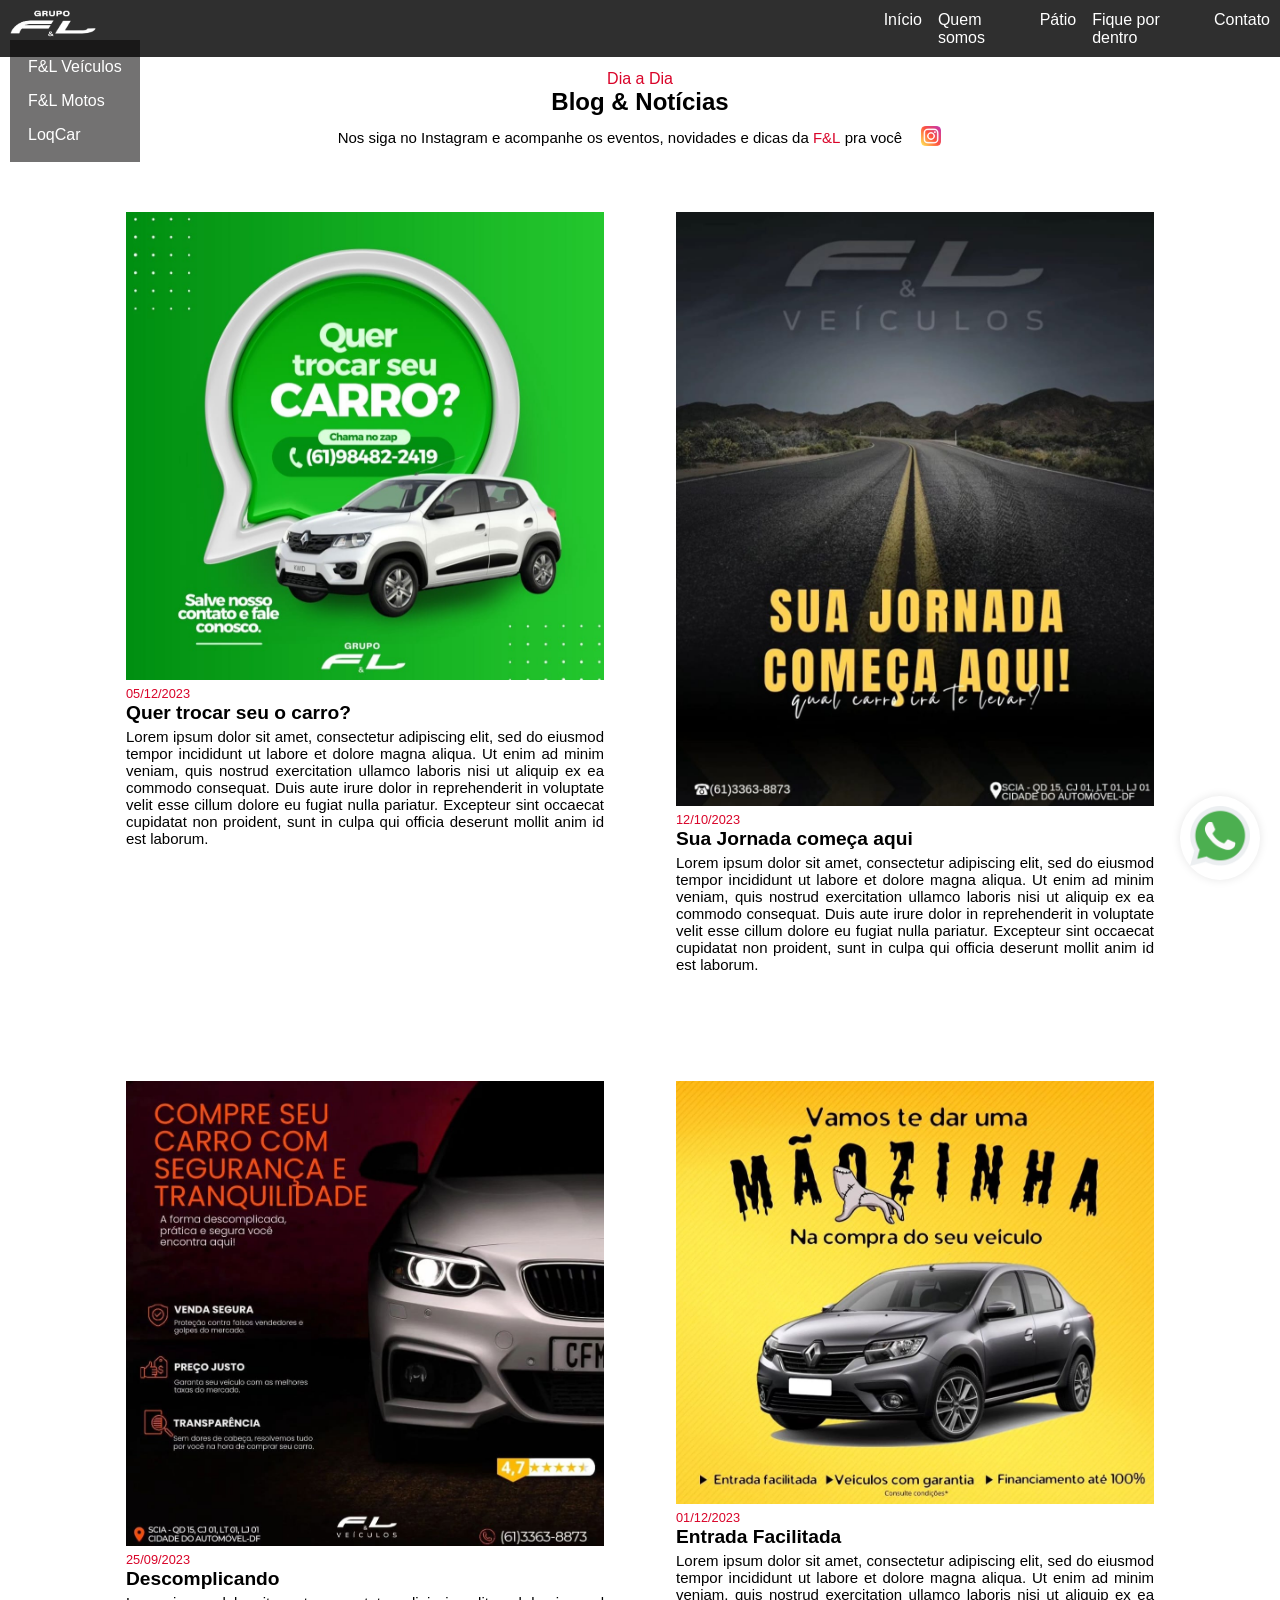
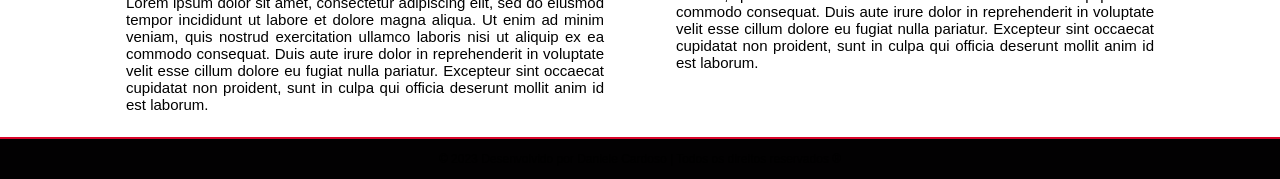
==== blog.html @ e19a3f3f "Envio das imagens e arquivos do site." ====
<!DOCTYPE html>
<html lang="pt-br">
<head>
  <meta charset="UTF-8" />
  <meta http-equiv="X-UA-Compatible" content="IE=edge" />
  <meta name="viewport" content="width=device-width, initial-scale=1.0" />
  <title>Blog</title>
   
  <style>
    * {
      margin: 0;
      padding: 0;
      font-family: sans-serif;
      box-sizing: border-box;
      scroll-padding-top: 1rem;
      scroll-behavior: smooth;
      list-style: none;
      text-decoration: none;
      
    }
    :root {
      --main-color: #d90429;
      --text-color: #020102;
      --bg-color: #fff;
    }
    img {
      width: 100%;
    }
    body {      
      margin: 0;
      font-family: Arial, sans-serif;
    }
    .navbar {
      position: relative;    
      justify-content: space-between;
      align-items: auto;
      width: 100%;
      padding: 10px;
      display: flex;
      background-color: rgba(0, 0, 0, 0.815);
      z-index: 1;            
    }
    #menu {
    position: absolute;
    top: 40px;
    left: 10px;
    background-color: #0a080891;
    padding: 10px;
    border: 0;
    }
    .logomarca{
      width: 10%;
      height: 75%;
    }
    #menu a {
      display: block;
      padding: 8px;
      text-decoration: none;
      font-family: "Poppins", sans-serif;
      color: var(--bg-color);
    }
    #menu a:hover {
      color: rgb(228, 127, 127);
    }
    .navbar ul {
      display: flex;
      justify-content: space-between;
      gap: 1rem;
      margin: auto; 
    }
    .navbar ul a {
      color: white;
      font-size: 16px;
    }
    .navbar ul a:hover{
    color: rgb(228, 127, 127);
    }  
    .container {
      max-width: 1068px;
      margin-left: auto;
      margin-right: auto;
      
    }
    .heading {
        text-align: center;
        }
        .heading span {
        font-weight: 500;
        color: var(--main-color);
        }
        .heading p {
        font-size: 0.938rem;
        font-weight: 300;
        padding: 9px;
        text-align: center;
        
        }

        .blog-container {
        display: flex;
        flex-wrap: wrap;
        gap: 2rem;
        margin-top: 2rem;
        }
        .blog-container .box {
        flex: 1 1 13rem;
        padding: 20px;
        }
        .blog-container .box:hover {
        background: #f6f6f6;
        }
        .blog-container .box span {
        font-size: 0.8rem;
        color: var(--main-color);
        }
        .blog-container h3 {
        font-size: 1.2rem;
        }
        .blog-container .box p {
        font-size: 0.938rem;
        margin: 4px 0;
        text-align: justify;
        }
        .blog-container .box .blog-btn {
        display: flex;
        align-items: center;
        column-gap: 4px;
        color: var(--text-color);
        }
        .blog-container .box .blog-btn .bx {
        font-size: 20px;
        }
        .blog-container .box .blog-btn:hover {
        color: var(--main-color);
        column-gap: 0.7rem;
        transition: 0.4s;
        }

    .whatsapp-icon {
    position: fixed;
    bottom: 20px;
    right: 20px;
    z-index: 500;
  }

  .whatsapp-icon a {
    display: block;
    padding: 10px;
    border-radius: 50%;
    box-shadow: 0px 0px 10px rgba(0, 0, 0, 0.1);
  }

  .whatsapp-icon a:hover {
      transform: scale(1.3);
  }
  .whatsapp-icon img {
    width: 60px; /* Ajuste o tamanho conforme necessário */
  }

  .instagram-icon {
    display: flex;
    justify-content: center;
    gap: 0.01rem;
    margin: auto;
    align-items: center;
  }
    
  .instagram-icon a {
    display: block;
    padding: 10px;
    
  }

  .instagram-icon a:hover {
      transform: scale(1.1);
  }
  .instagram-icon img {
    width: 20px; /* Ajuste o tamanho conforme necessário */
  }
       
   footer {
        
        background: var(--text-color);  
        border-top: 2px solid var(--main-color); 
        padding: 1%;  
        bottom: 0; 
        width: 100%;
        height: 10%;
        margin: auto;
        font-size: 12px;
        display: flex;
        align-items: center;
        justify-content: center;
        }  
        
        
@media only screen and (max-width: 768px) {
  .logomarca {
    width: 20%; /* Ajuste conforme necessário */
    height: auto;
    margin: 0 auto; /* Isso centralizará a logomarca horizontalmente */
    display: block; /* Isso garante que a margem automática funcione corretamente */
  }

  .navbar {
    flex-direction: column;
    background-image: url(img/interior.jpg); /* Certifique-se de fechar a regra do background-image com ponto e vírgula */
  }

  .navbar #menu {
    position: static;
    display: none;
    padding: 1%;
  }

  #menu {
    text-align: center; /* Adicione esta propriedade para centralizar o conteúdo */
  }

  #menu a {
    display: block; /* Garante que o link ocupa toda a largura disponível */
    padding: 8px; /* Adicione algum espaçamento conforme necessário */
    text-decoration: none;
    font-family: "Poppins", sans-serif;
    color: var(--bg-color);
  }

  .navbar ul {
    margin: 10px 0; /* Adicione uma margem para separar a logomarca da lista de navegação */
  }
  
  .navbar ul a {
    font-size: 12px; /* Ajuste conforme necessário */
  }

  .whatsapp-icon img {
    width: 40px; 
  }


}


       

  </style>
</head>
<body>

  <nav class="navbar">
    <div id="logo">
        <img class="logomarca" onmouseover="showMenu()" onmouseout="hideMenu()" src="img/logo1.png">
    </div>
    
    <div id="menu" onmouseover="showMenu()" onmouseout="hideMenu()">
        <a href="patio.html">F&L Veículos</a>
        <a href="motos.html">F&L Motos</a>
        <a href="locar.html">LoqCar</a>
      </div>

    <script>
        function showMenu() {
        var menu = document.getElementById("menu");
        menu.style.display = "block";
        }
    
        function hideMenu() {
        var menu = document.getElementById("menu");
        menu.style.display = "none";
        }

        document.getElementById("logomarca").addEventListener("mouseout", hideMenu);
    </script>

    <ul>
        <li><a href="index.html">Início</a></li>
        <li><a href="quemsomos.html">Quem somos</a></li>
        <li><a href="patio.html">Pátio</a></li>
        <li><a href="blog.html">Fique por dentro</a></li>
        <li><a href="https://www.canva.com/design/DAFqZdL1D34/cRb9zQHZBMVuDu98Yq8n4Q/view?utm_content=
        DAFqZdL1D34&utm_campaign=designshare&utm_medium=link&utm_source=publishsharelink">Contato</a></li>
    </ul>
</nav>

  
  
    <section class="blog" id="blog" style="margin-top: 1%;">    
    
      <div class="heading">
        <span> Dia a Dia</span>
        <h2> Blog & Notícias </h2>
        
        <div class="instagram-icon">
          <p>Nos siga no Instagram e acompanhe os eventos, novidades e dicas da <span> F&L</span> pra você</p>
        <a href="https://www.instagram.com/fl_veiculos/" target="_blank" title="Instagram">
          <img src="img/instagram.png" alt="Instagram">
        </a>
        </div>        
      </div>

      <div class="blog-container container">
        <div class="box">
          <img src="img/b1.jpeg" />
          <span> 05/12/2023</span>
          <h3> Quer trocar seu o carro?</h3>
          <p>
            Lorem ipsum dolor sit amet, consectetur adipiscing elit, sed do eiusmod tempor incididunt ut labore et dolore magna aliqua. Ut enim ad minim veniam, quis nostrud exercitation ullamco laboris nisi ut aliquip ex ea commodo consequat. Duis aute irure dolor in reprehenderit in voluptate velit esse cillum dolore eu fugiat nulla pariatur. Excepteur sint occaecat cupidatat non proident, sunt in culpa qui officia deserunt mollit anim id est laborum.
          </p>
          
      </div>

        <div class="box">
          <img src="img/b2.jpeg" />
          <span> 12/10/2023</span>
          <h3>Sua Jornada começa aqui</h3>
          <p>
            Lorem ipsum dolor sit amet, consectetur adipiscing elit, sed do eiusmod tempor incididunt ut labore et dolore magna aliqua. Ut enim ad minim veniam, quis nostrud exercitation ullamco laboris nisi ut aliquip ex ea commodo consequat. Duis aute irure dolor in reprehenderit in voluptate velit esse cillum dolore eu fugiat nulla pariatur. Excepteur sint occaecat cupidatat non proident, sunt in culpa qui officia deserunt mollit anim id est laborum.
          </p>
          
        </div>

        <div class="blog-container container">
          <div class="box">
            <img src="img/b3.jpeg" />
            <span> 25/09/2023</span>
            <h3> Descomplicando</h3>
            <p>
              Lorem ipsum dolor sit amet, consectetur adipiscing elit, sed do eiusmod tempor incididunt ut labore et dolore magna aliqua. Ut enim ad minim veniam, quis nostrud exercitation ullamco laboris nisi ut aliquip ex ea commodo consequat. Duis aute irure dolor in reprehenderit in voluptate velit esse cillum dolore eu fugiat nulla pariatur. Excepteur sint occaecat cupidatat non proident, sunt in culpa qui officia deserunt mollit anim id est laborum.
            </p>
            
          </div>
  
          <div class="box">
            <img src="img/b4.jpeg" />
            <span> 01/12/2023</span>
            <h3> Entrada Facilitada </h3>
            <p>
              Lorem ipsum dolor sit amet, consectetur adipiscing elit, sed do eiusmod tempor incididunt ut labore et dolore magna aliqua. Ut enim ad minim veniam, quis nostrud exercitation ullamco laboris nisi ut aliquip ex ea commodo consequat. Duis aute irure dolor in reprehenderit in voluptate velit esse cillum dolore eu fugiat nulla pariatur. Excepteur sint occaecat cupidatat non proident, sunt in culpa qui officia deserunt mollit anim id est laborum.
            </p>
            
          </div>
        
      </div>
    </section>




<div class="whatsapp-icon">
  <a href="https://api.whatsapp.com/send?phone=5561995088686" target="_blank" title="Fale conosco pelo WhatsApp">
    <img src="img/w4.png" alt="WhatsApp">
  </a>
</div>


  <footer>

    <p>&copy; 2023 Desenvolvido por Daniele Cardoso | Todos os direitos reservados &#174;</p> 

  </footer>

</body>
</html>
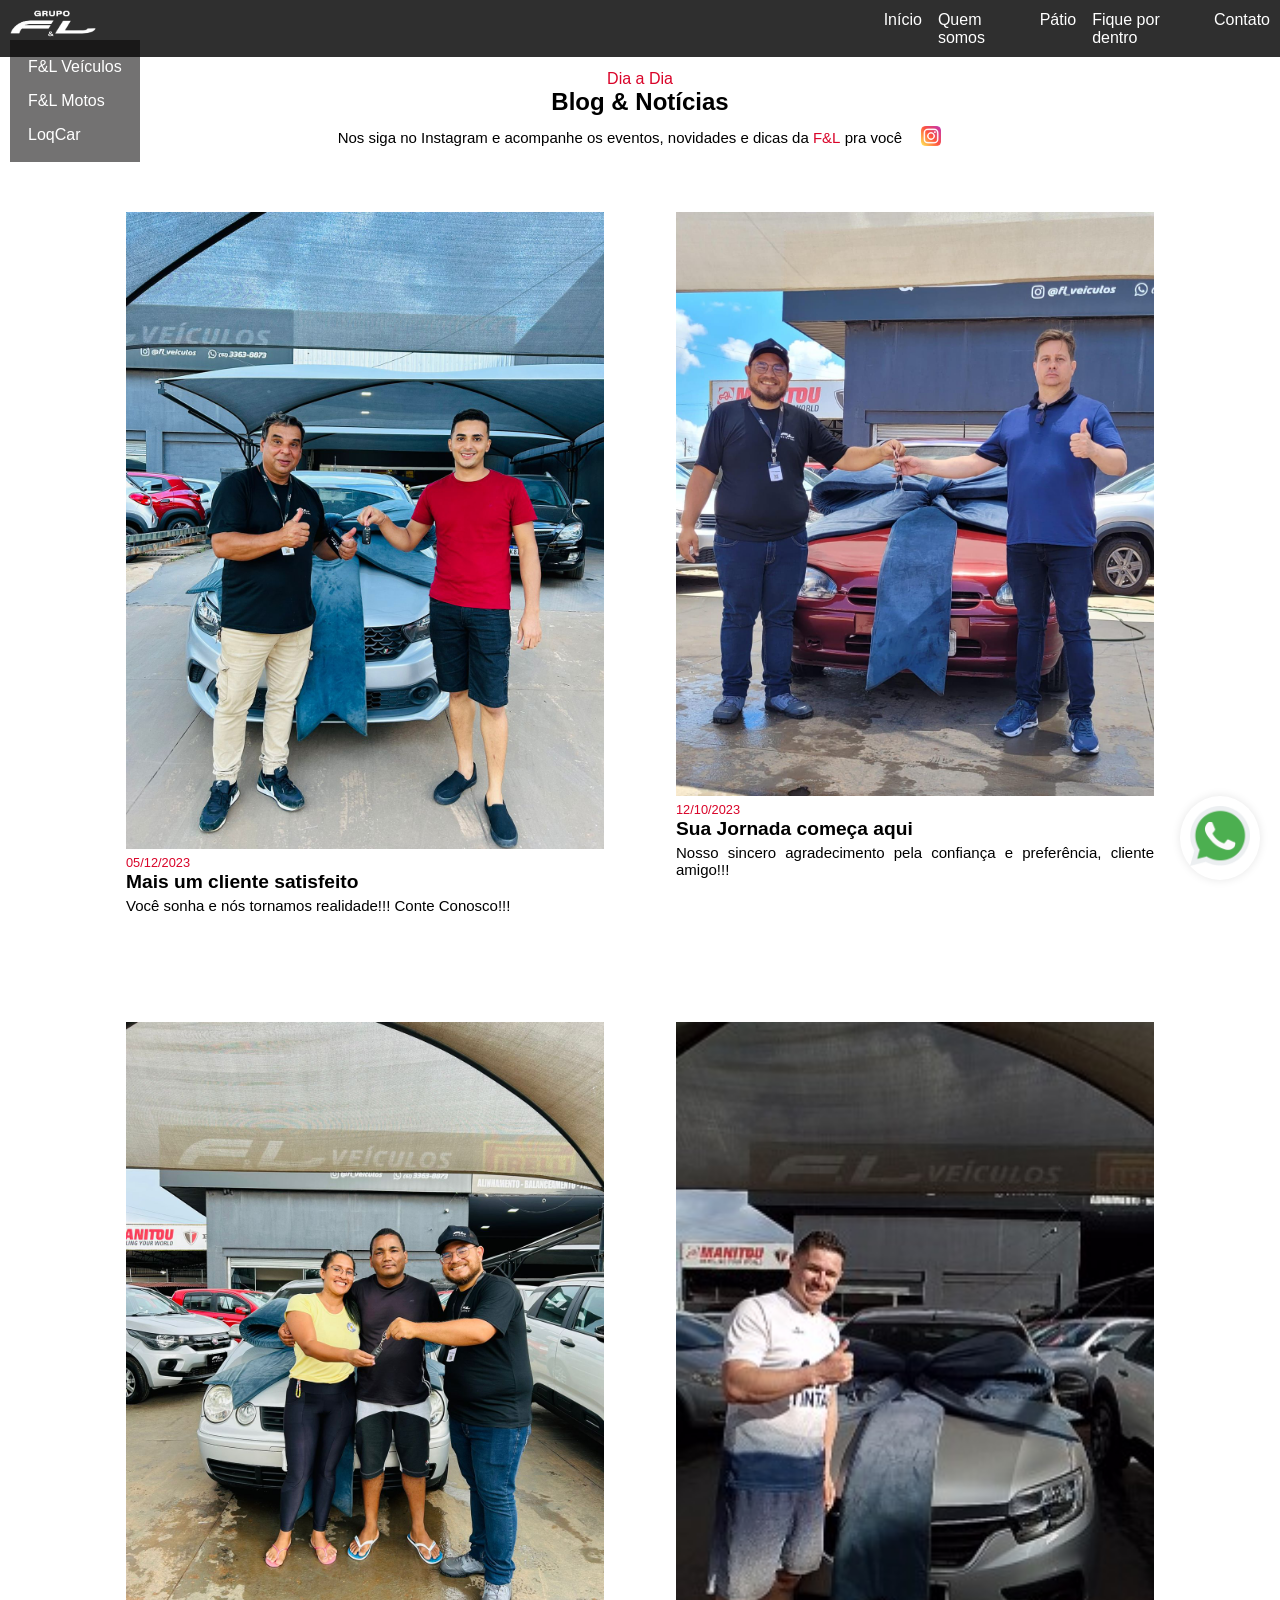
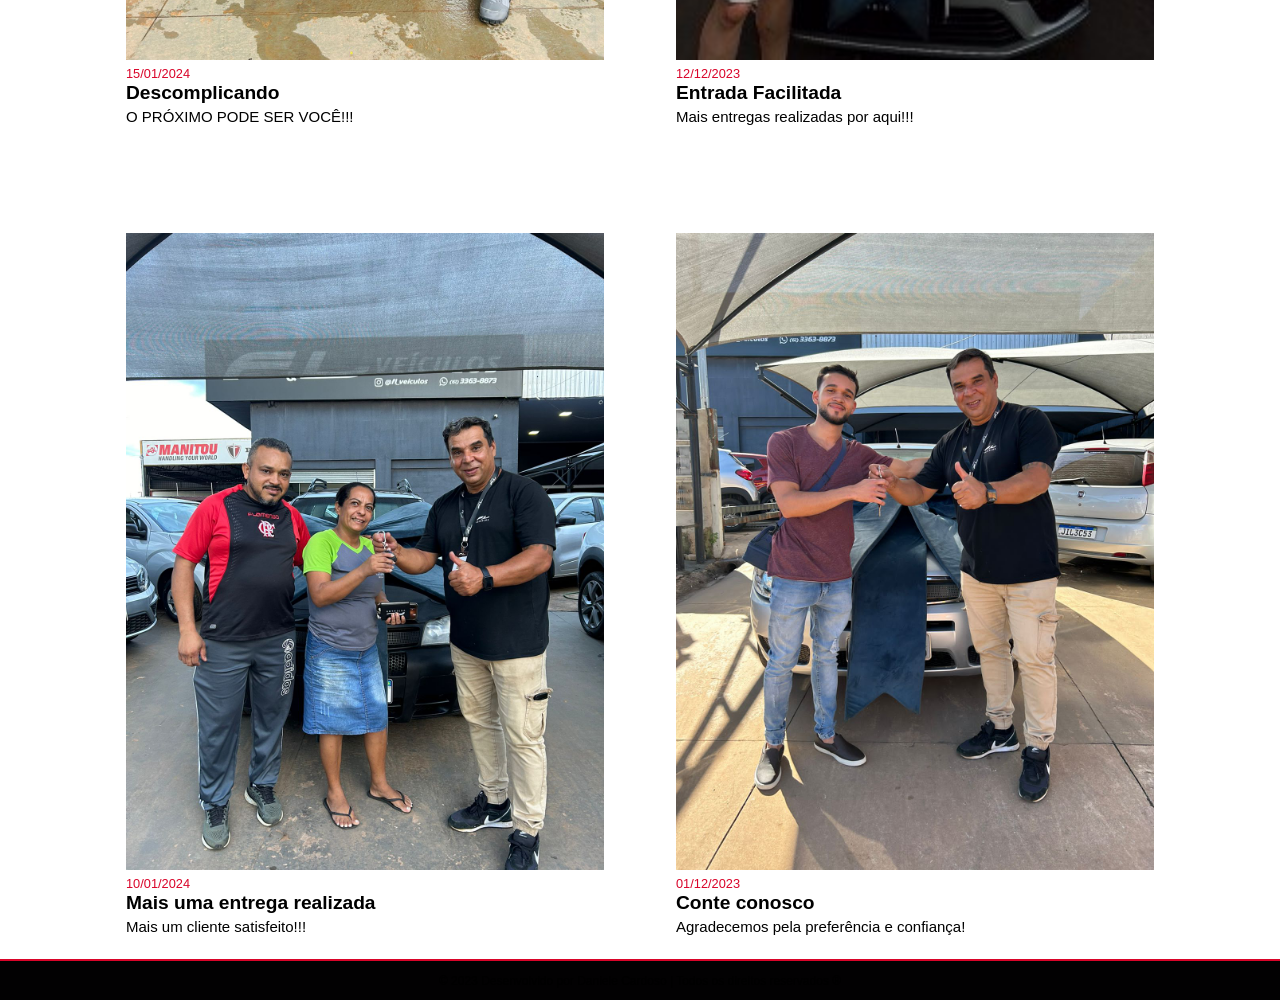
==== commit b20d1290: "Commit refinamentos" ====
--- a/blog.html
+++ b/blog.html
@@ -1,11 +1,13 @@
 <!DOCTYPE html>
 <html lang="pt-br">
+
 <head>
   <meta charset="UTF-8" />
   <meta http-equiv="X-UA-Compatible" content="IE=edge" />
   <meta name="viewport" content="width=device-width, initial-scale=1.0" />
+  <link rel="shortcut icon" href="img/favicon.ico" type="image/x-icon">
   <title>Blog</title>
-   
+
   <style>
     * {
       margin: 0;
@@ -16,42 +18,49 @@
       scroll-behavior: smooth;
       list-style: none;
       text-decoration: none;
-      
-    }
+
+    }
+
     :root {
       --main-color: #d90429;
       --text-color: #020102;
       --bg-color: #fff;
     }
+
     img {
       width: 100%;
     }
-    body {      
+
+    body {
       margin: 0;
       font-family: Arial, sans-serif;
     }
+
     .navbar {
-      position: relative;    
+      position: relative;
       justify-content: space-between;
       align-items: auto;
       width: 100%;
       padding: 10px;
       display: flex;
       background-color: rgba(0, 0, 0, 0.815);
-      z-index: 1;            
-    }
+      z-index: 1;
+    }
+
     #menu {
-    position: absolute;
-    top: 40px;
-    left: 10px;
-    background-color: #0a080891;
-    padding: 10px;
-    border: 0;
-    }
-    .logomarca{
+      position: absolute;
+      top: 40px;
+      left: 10px;
+      background-color: #0a080891;
+      padding: 10px;
+      border: 0;
+    }
+
+    .logomarca {
       width: 10%;
       height: 75%;
     }
+
     #menu a {
       display: block;
       padding: 8px;
@@ -59,306 +68,355 @@
       font-family: "Poppins", sans-serif;
       color: var(--bg-color);
     }
+
     #menu a:hover {
       color: rgb(228, 127, 127);
     }
+
     .navbar ul {
       display: flex;
       justify-content: space-between;
       gap: 1rem;
-      margin: auto; 
-    }
+      margin: auto;
+    }
+
     .navbar ul a {
       color: white;
       font-size: 16px;
     }
-    .navbar ul a:hover{
-    color: rgb(228, 127, 127);
-    }  
+
+    .navbar ul a:hover {
+      color: rgb(228, 127, 127);
+    }
+
     .container {
       max-width: 1068px;
       margin-left: auto;
       margin-right: auto;
-      
-    }
+
+    }
+
     .heading {
+      text-align: center;
+    }
+
+    .heading span {
+      font-weight: 500;
+      color: var(--main-color);
+    }
+
+    .heading p {
+      font-size: 0.938rem;
+      font-weight: 300;
+      padding: 9px;
+      text-align: center;
+
+    }
+
+    .blog-container {
+      display: flex;
+      flex-wrap: wrap;
+      gap: 2rem;
+      margin-top: 2rem;
+    }
+
+    .blog-container .box {
+      flex: 1 1 13rem;
+      padding: 20px;
+    }
+
+    .blog-container .box:hover {
+      background: #f6f6f6;
+    }
+
+    .blog-container .box span {
+      font-size: 0.8rem;
+      color: var(--main-color);
+    }
+
+    .blog-container h3 {
+      font-size: 1.2rem;
+    }
+
+    .blog-container .box p {
+      font-size: 0.938rem;
+      margin: 4px 0;
+      text-align: justify;
+    }
+
+    .blog-container .box .blog-btn {
+      display: flex;
+      align-items: center;
+      column-gap: 4px;
+      color: var(--text-color);
+    }
+
+    .blog-container .box .blog-btn .bx {
+      font-size: 20px;
+    }
+
+    .blog-container .box .blog-btn:hover {
+      color: var(--main-color);
+      column-gap: 0.7rem;
+      transition: 0.4s;
+    }
+
+    .whatsapp-icon {
+      position: fixed;
+      bottom: 20px;
+      right: 20px;
+      z-index: 500;
+    }
+
+    .whatsapp-icon a {
+      display: block;
+      padding: 10px;
+      border-radius: 50%;
+      box-shadow: 0px 0px 10px rgba(0, 0, 0, 0.1);
+    }
+
+    .whatsapp-icon a:hover {
+      transform: scale(1.3);
+    }
+
+    .whatsapp-icon img {
+      width: 60px;
+
+    }
+
+    .instagram-icon {
+      display: flex;
+      justify-content: center;
+      gap: 0.01rem;
+      margin: auto;
+      align-items: center;
+    }
+
+    .instagram-icon a {
+      display: block;
+      padding: 10px;
+
+    }
+
+    .instagram-icon a:hover {
+      transform: scale(1.1);
+    }
+
+    .instagram-icon img {
+      width: 20px;
+
+    }
+
+    footer {
+
+      background: var(--text-color);
+      border-top: 2px solid var(--main-color);
+      padding: 1%;
+      bottom: 0;
+      width: 100%;
+      height: 10%;
+      margin: auto;
+      font-size: 12px;
+      display: flex;
+      align-items: center;
+      justify-content: center;
+    }
+
+
+    @media only screen and (max-width: 768px) {
+      .logomarca {
+        width: 20%;
+        height: auto;
+        margin: 0 auto;
+        display: block;
+
+      }
+
+      .navbar {
+        flex-direction: column;
+        background-image: url(img/interior.jpg);
+      }
+
+      .navbar #menu {
+        position: static;
+        display: none;
+        padding: 1%;
+      }
+
+      #menu {
         text-align: center;
-        }
-        .heading span {
-        font-weight: 500;
-        color: var(--main-color);
-        }
-        .heading p {
-        font-size: 0.938rem;
-        font-weight: 300;
-        padding: 9px;
-        text-align: center;
-        
-        }
-
-        .blog-container {
-        display: flex;
-        flex-wrap: wrap;
-        gap: 2rem;
-        margin-top: 2rem;
-        }
-        .blog-container .box {
-        flex: 1 1 13rem;
-        padding: 20px;
-        }
-        .blog-container .box:hover {
-        background: #f6f6f6;
-        }
-        .blog-container .box span {
-        font-size: 0.8rem;
-        color: var(--main-color);
-        }
-        .blog-container h3 {
-        font-size: 1.2rem;
-        }
-        .blog-container .box p {
-        font-size: 0.938rem;
-        margin: 4px 0;
-        text-align: justify;
-        }
-        .blog-container .box .blog-btn {
-        display: flex;
-        align-items: center;
-        column-gap: 4px;
-        color: var(--text-color);
-        }
-        .blog-container .box .blog-btn .bx {
-        font-size: 20px;
-        }
-        .blog-container .box .blog-btn:hover {
-        color: var(--main-color);
-        column-gap: 0.7rem;
-        transition: 0.4s;
-        }
-
-    .whatsapp-icon {
-    position: fixed;
-    bottom: 20px;
-    right: 20px;
-    z-index: 500;
-  }
-
-  .whatsapp-icon a {
-    display: block;
-    padding: 10px;
-    border-radius: 50%;
-    box-shadow: 0px 0px 10px rgba(0, 0, 0, 0.1);
-  }
-
-  .whatsapp-icon a:hover {
-      transform: scale(1.3);
-  }
-  .whatsapp-icon img {
-    width: 60px; /* Ajuste o tamanho conforme necessário */
-  }
-
-  .instagram-icon {
-    display: flex;
-    justify-content: center;
-    gap: 0.01rem;
-    margin: auto;
-    align-items: center;
-  }
-    
-  .instagram-icon a {
-    display: block;
-    padding: 10px;
-    
-  }
-
-  .instagram-icon a:hover {
-      transform: scale(1.1);
-  }
-  .instagram-icon img {
-    width: 20px; /* Ajuste o tamanho conforme necessário */
-  }
-       
-   footer {
-        
-        background: var(--text-color);  
-        border-top: 2px solid var(--main-color); 
-        padding: 1%;  
-        bottom: 0; 
-        width: 100%;
-        height: 10%;
-        margin: auto;
+      }
+
+      #menu a {
+        display: block;
+        padding: 8px;
+        text-decoration: none;
+        font-family: "Poppins", sans-serif;
+        color: var(--bg-color);
+      }
+
+      .navbar ul {
+        margin: 10px 0;
+      }
+
+      .navbar ul a {
         font-size: 12px;
-        display: flex;
-        align-items: center;
-        justify-content: center;
-        }  
-        
-        
-@media only screen and (max-width: 768px) {
-  .logomarca {
-    width: 20%; /* Ajuste conforme necessário */
-    height: auto;
-    margin: 0 auto; /* Isso centralizará a logomarca horizontalmente */
-    display: block; /* Isso garante que a margem automática funcione corretamente */
-  }
-
-  .navbar {
-    flex-direction: column;
-    background-image: url(img/interior.jpg); /* Certifique-se de fechar a regra do background-image com ponto e vírgula */
-  }
-
-  .navbar #menu {
-    position: static;
-    display: none;
-    padding: 1%;
-  }
-
-  #menu {
-    text-align: center; /* Adicione esta propriedade para centralizar o conteúdo */
-  }
-
-  #menu a {
-    display: block; /* Garante que o link ocupa toda a largura disponível */
-    padding: 8px; /* Adicione algum espaçamento conforme necessário */
-    text-decoration: none;
-    font-family: "Poppins", sans-serif;
-    color: var(--bg-color);
-  }
-
-  .navbar ul {
-    margin: 10px 0; /* Adicione uma margem para separar a logomarca da lista de navegação */
-  }
-  
-  .navbar ul a {
-    font-size: 12px; /* Ajuste conforme necessário */
-  }
-
-  .whatsapp-icon img {
-    width: 40px; 
-  }
-
-
-}
-
-
-       
-
+      }
+
+      .whatsapp-icon img {
+        width: 40px;
+      }
+
+
+    }
   </style>
 </head>
+
 <body>
 
   <nav class="navbar">
     <div id="logo">
-        <img class="logomarca" onmouseover="showMenu()" onmouseout="hideMenu()" src="img/logo1.png">
+      <img class="logomarca" onmouseover="showMenu()" onmouseout="hideMenu()" src="img/logo1.png">
     </div>
-    
+
     <div id="menu" onmouseover="showMenu()" onmouseout="hideMenu()">
-        <a href="patio.html">F&L Veículos</a>
-        <a href="motos.html">F&L Motos</a>
-        <a href="locar.html">LoqCar</a>
-      </div>
+      <a href="patio.html">F&L Veículos</a>
+      <a href="motos.html">F&L Motos</a>
+      <a href="locar.html">LoqCar</a>
+    </div>
 
     <script>
-        function showMenu() {
+      function showMenu() {
         var menu = document.getElementById("menu");
         menu.style.display = "block";
-        }
-    
-        function hideMenu() {
+      }
+
+      function hideMenu() {
         var menu = document.getElementById("menu");
         menu.style.display = "none";
-        }
-
-        document.getElementById("logomarca").addEventListener("mouseout", hideMenu);
+      }
+
+      document.getElementById("logomarca").addEventListener("mouseout", hideMenu);
     </script>
 
     <ul>
-        <li><a href="index.html">Início</a></li>
-        <li><a href="quemsomos.html">Quem somos</a></li>
-        <li><a href="patio.html">Pátio</a></li>
-        <li><a href="blog.html">Fique por dentro</a></li>
-        <li><a href="https://www.canva.com/design/DAFqZdL1D34/cRb9zQHZBMVuDu98Yq8n4Q/view?utm_content=
+      <li><a href="index.html">Início</a></li>
+      <li><a href="quemsomos.html">Quem somos</a></li>
+      <li><a href="patio.html">Pátio</a></li>
+      <li><a href="blog.html">Fique por dentro</a></li>
+      <li><a href="https://www.canva.com/design/DAFqZdL1D34/cRb9zQHZBMVuDu98Yq8n4Q/view?utm_content=
         DAFqZdL1D34&utm_campaign=designshare&utm_medium=link&utm_source=publishsharelink">Contato</a></li>
     </ul>
-</nav>
-
-  
-  
-    <section class="blog" id="blog" style="margin-top: 1%;">    
-    
-      <div class="heading">
-        <span> Dia a Dia</span>
-        <h2> Blog & Notícias </h2>
-        
-        <div class="instagram-icon">
-          <p>Nos siga no Instagram e acompanhe os eventos, novidades e dicas da <span> F&L</span> pra você</p>
+  </nav>
+
+
+
+  <section class="blog" id="blog" style="margin-top: 1%;">
+
+    <div class="heading">
+      <span> Dia a Dia</span>
+      <h2> Blog & Notícias </h2>
+
+      <div class="instagram-icon">
+        <p>Nos siga no Instagram e acompanhe os eventos, novidades e dicas da <span> F&L</span> pra você</p>
         <a href="https://www.instagram.com/fl_veiculos/" target="_blank" title="Instagram">
           <img src="img/instagram.png" alt="Instagram">
         </a>
-        </div>        
+      </div>
+    </div>
+
+    <div class="blog-container container">
+      <div class="box">
+        <img src="img/cliente1.jpeg" />
+        <span> 05/12/2023</span>
+        <h3> Mais um cliente satisfeito</h3>
+        <p>
+          Você sonha e nós tornamos realidade!!!
+          Conte Conosco!!!
+        </p>
+
+      </div>
+
+      <div class="box">
+        <img src="img/cliente2.jpeg" />
+        <span> 12/10/2023</span>
+        <h3>Sua Jornada começa aqui</h3>
+        <p>
+          Nosso sincero agradecimento pela confiança e preferência, cliente amigo!!!
+        </p>
+
       </div>
 
       <div class="blog-container container">
         <div class="box">
-          <img src="img/b1.jpeg" />
-          <span> 05/12/2023</span>
-          <h3> Quer trocar seu o carro?</h3>
+          <img src="img/cliente5.jpeg" />
+          <span> 15/01/2024</span>
+          <h3> Descomplicando </h3>
           <p>
-            Lorem ipsum dolor sit amet, consectetur adipiscing elit, sed do eiusmod tempor incididunt ut labore et dolore magna aliqua. Ut enim ad minim veniam, quis nostrud exercitation ullamco laboris nisi ut aliquip ex ea commodo consequat. Duis aute irure dolor in reprehenderit in voluptate velit esse cillum dolore eu fugiat nulla pariatur. Excepteur sint occaecat cupidatat non proident, sunt in culpa qui officia deserunt mollit anim id est laborum.
+
+            O PRÓXIMO PODE SER VOCÊ!!!
           </p>
-          
+
+        </div>
+
+        <div class="box">
+          <img src="img/cliente6.jpeg" />
+          <span> 12/12/2023</span>
+          <h3> Entrada Facilitada </h3>
+          <p>
+            Mais entregas realizadas por aqui!!!
+
+          </p>
+
+        </div>
+
+
       </div>
 
+      <div class="blog-container container">
         <div class="box">
-          <img src="img/b2.jpeg" />
-          <span> 12/10/2023</span>
-          <h3>Sua Jornada começa aqui</h3>
+          <img src="img/cliente3.jpeg" />
+          <span> 10/01/2024</span>
+          <h3> Mais uma entrega realizada </h3>
           <p>
-            Lorem ipsum dolor sit amet, consectetur adipiscing elit, sed do eiusmod tempor incididunt ut labore et dolore magna aliqua. Ut enim ad minim veniam, quis nostrud exercitation ullamco laboris nisi ut aliquip ex ea commodo consequat. Duis aute irure dolor in reprehenderit in voluptate velit esse cillum dolore eu fugiat nulla pariatur. Excepteur sint occaecat cupidatat non proident, sunt in culpa qui officia deserunt mollit anim id est laborum.
+            Mais um cliente satisfeito!!!
+
+
           </p>
-          
+
         </div>
 
-        <div class="blog-container container">
-          <div class="box">
-            <img src="img/b3.jpeg" />
-            <span> 25/09/2023</span>
-            <h3> Descomplicando</h3>
-            <p>
-              Lorem ipsum dolor sit amet, consectetur adipiscing elit, sed do eiusmod tempor incididunt ut labore et dolore magna aliqua. Ut enim ad minim veniam, quis nostrud exercitation ullamco laboris nisi ut aliquip ex ea commodo consequat. Duis aute irure dolor in reprehenderit in voluptate velit esse cillum dolore eu fugiat nulla pariatur. Excepteur sint occaecat cupidatat non proident, sunt in culpa qui officia deserunt mollit anim id est laborum.
-            </p>
-            
-          </div>
-  
-          <div class="box">
-            <img src="img/b4.jpeg" />
-            <span> 01/12/2023</span>
-            <h3> Entrada Facilitada </h3>
-            <p>
-              Lorem ipsum dolor sit amet, consectetur adipiscing elit, sed do eiusmod tempor incididunt ut labore et dolore magna aliqua. Ut enim ad minim veniam, quis nostrud exercitation ullamco laboris nisi ut aliquip ex ea commodo consequat. Duis aute irure dolor in reprehenderit in voluptate velit esse cillum dolore eu fugiat nulla pariatur. Excepteur sint occaecat cupidatat non proident, sunt in culpa qui officia deserunt mollit anim id est laborum.
-            </p>
-            
-          </div>
-        
+        <div class="box">
+          <img src="img/cliente4.jpeg" />
+          <span> 01/12/2023</span>
+          <h3> Conte conosco </h3>
+          <p>
+
+            Agradecemos pela preferência e confiança!
+          </p>
+
+        </div>
+
+
       </div>
-    </section>
-
-
-
-
-<div class="whatsapp-icon">
-  <a href="https://api.whatsapp.com/send?phone=5561995088686" target="_blank" title="Fale conosco pelo WhatsApp">
-    <img src="img/w4.png" alt="WhatsApp">
-  </a>
-</div>
+  </section>
+
+
+
+
+  <div class="whatsapp-icon">
+    <a href="https://api.whatsapp.com/send?phone=5561995088686" target="_blank" title="Fale conosco pelo WhatsApp">
+      <img src="img/w4.png" alt="WhatsApp">
+    </a>
+  </div>
 
 
   <footer>
 
-    <p>&copy; 2023 Desenvolvido por Daniele Cardoso | Todos os direitos reservados &#174;</p> 
+    <p>&copy; 2023 Desenvolvido por Daniele Cardoso | Todos os direitos reservados &#174;</p>
 
   </footer>
 
 </body>
-</html>
-
+
+</html>
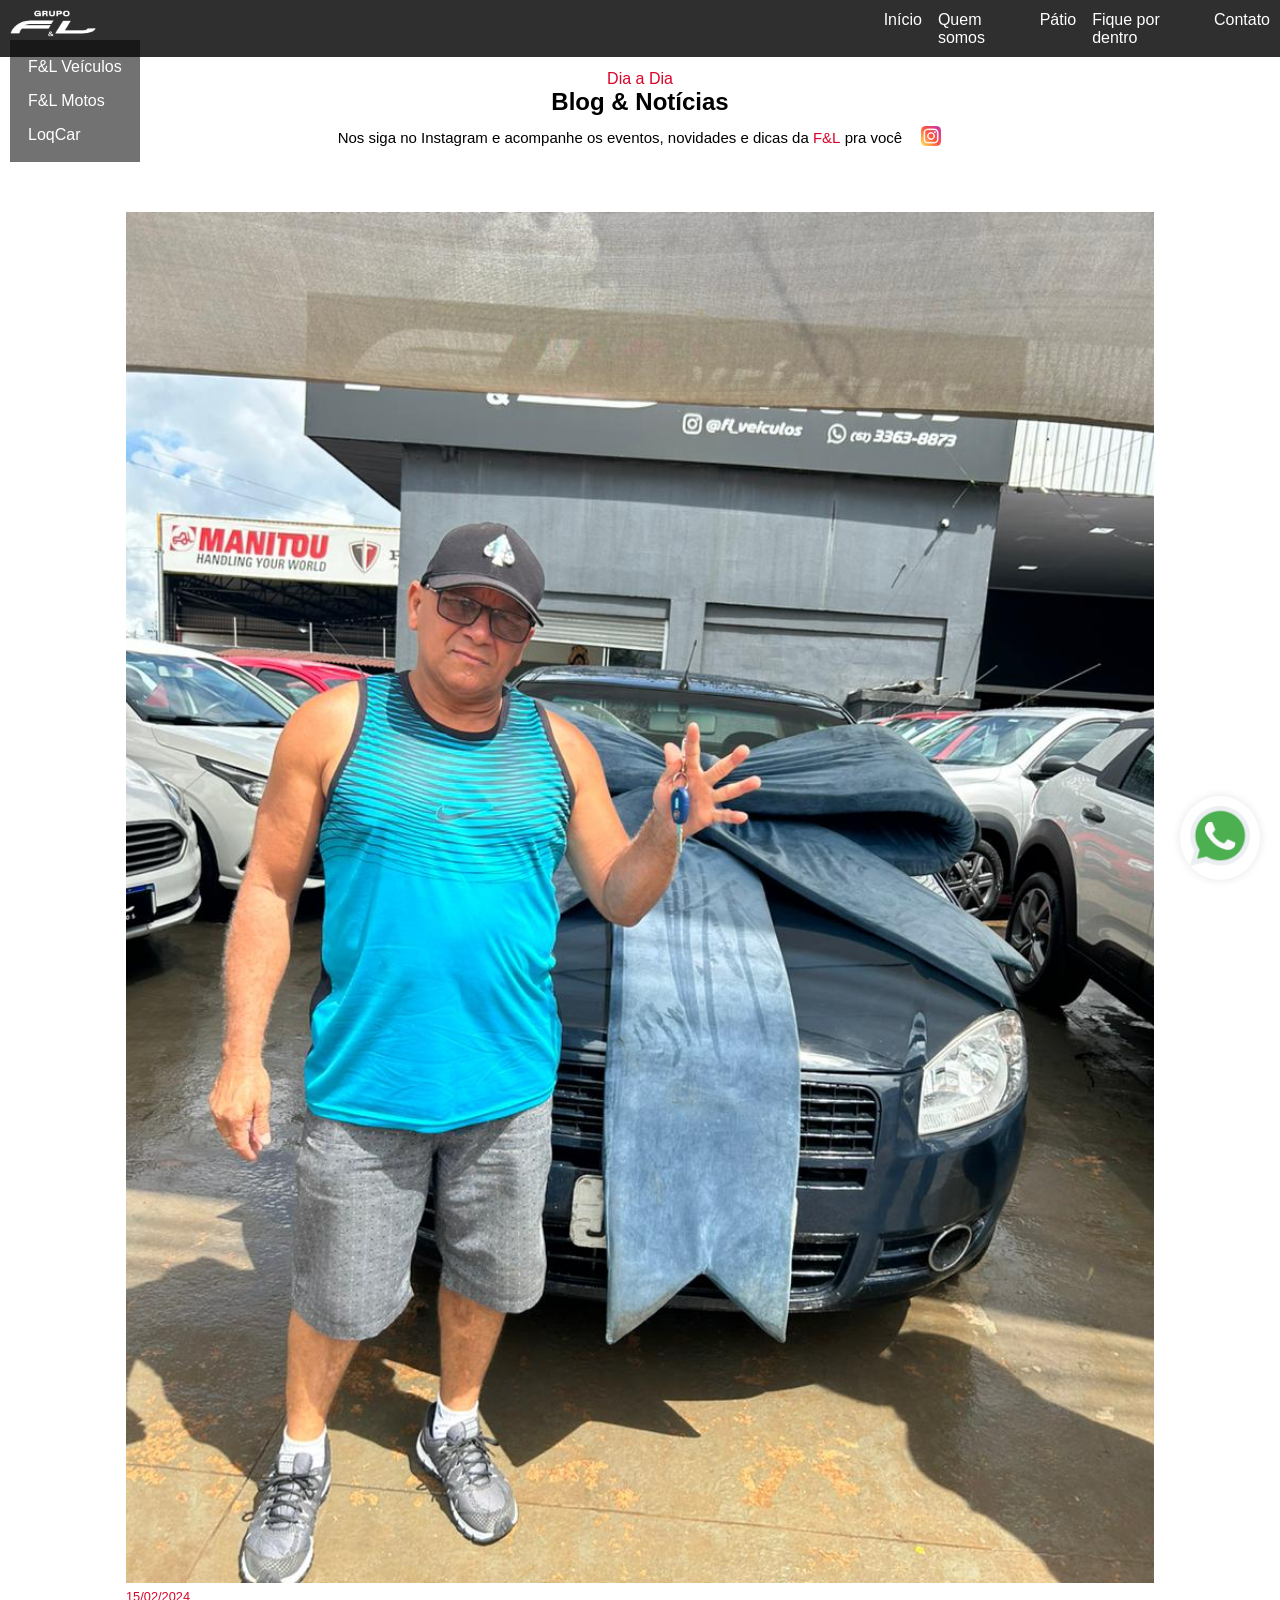
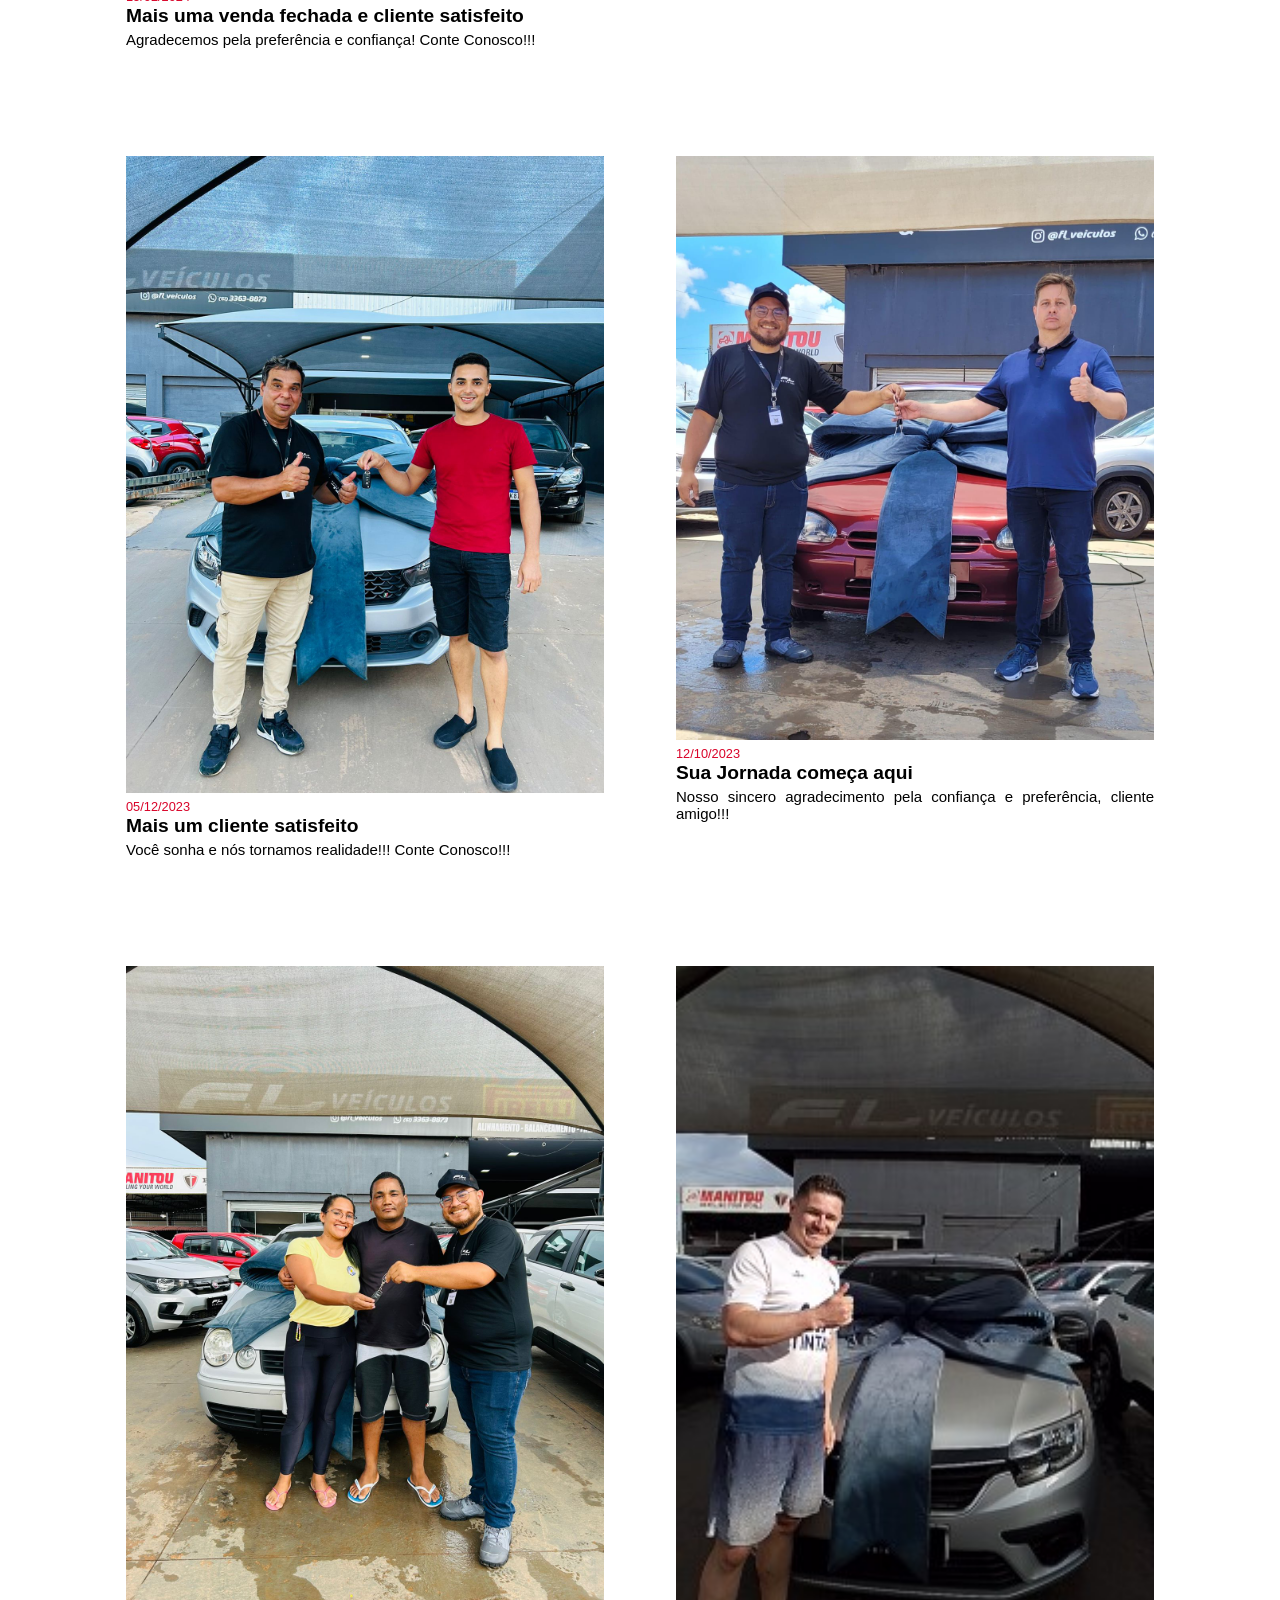
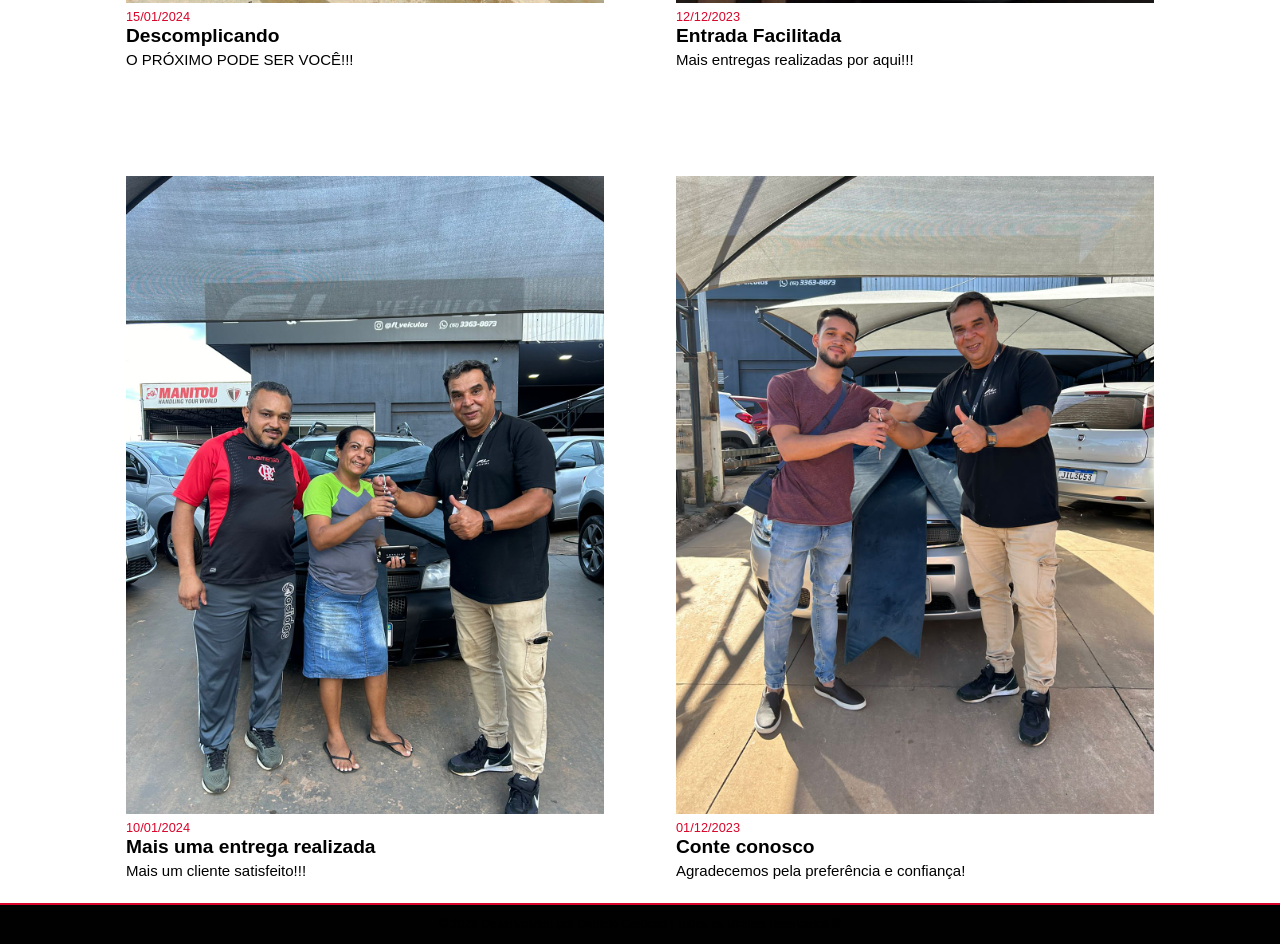
==== commit fd8bf967: "Novas inserções" ====
--- a/blog.html
+++ b/blog.html
@@ -327,78 +327,90 @@
 
     <div class="blog-container container">
       <div class="box">
-        <img src="img/cliente1.jpeg" />
-        <span> 05/12/2023</span>
-        <h3> Mais um cliente satisfeito</h3>
+        <img src="img/cliente7.jpeg" />
+        <span> 15/02/2024 </span>
+        <h3> Mais uma venda fechada e cliente satisfeito</h3>
         <p>
-          Você sonha e nós tornamos realidade!!!
+          Agradecemos pela preferência e confiança!
           Conte Conosco!!!
         </p>
 
       </div>
 
-      <div class="box">
-        <img src="img/cliente2.jpeg" />
-        <span> 12/10/2023</span>
-        <h3>Sua Jornada começa aqui</h3>
-        <p>
-          Nosso sincero agradecimento pela confiança e preferência, cliente amigo!!!
-        </p>
-
-      </div>
-
       <div class="blog-container container">
         <div class="box">
-          <img src="img/cliente5.jpeg" />
-          <span> 15/01/2024</span>
-          <h3> Descomplicando </h3>
+          <img src="img/cliente1.jpeg" />
+          <span> 05/12/2023</span>
+          <h3> Mais um cliente satisfeito</h3>
           <p>
-
-            O PRÓXIMO PODE SER VOCÊ!!!
+            Você sonha e nós tornamos realidade!!!
+            Conte Conosco!!!
           </p>
 
         </div>
 
         <div class="box">
-          <img src="img/cliente6.jpeg" />
-          <span> 12/12/2023</span>
-          <h3> Entrada Facilitada </h3>
+          <img src="img/cliente2.jpeg" />
+          <span> 12/10/2023</span>
+          <h3>Sua Jornada começa aqui</h3>
           <p>
-            Mais entregas realizadas por aqui!!!
-
+            Nosso sincero agradecimento pela confiança e preferência, cliente amigo!!!
           </p>
 
         </div>
 
-
-      </div>
-
-      <div class="blog-container container">
-        <div class="box">
-          <img src="img/cliente3.jpeg" />
-          <span> 10/01/2024</span>
-          <h3> Mais uma entrega realizada </h3>
-          <p>
-            Mais um cliente satisfeito!!!
-
-
-          </p>
+        <div class="blog-container container">
+          <div class="box">
+            <img src="img/cliente5.jpeg" />
+            <span> 15/01/2024</span>
+            <h3> Descomplicando </h3>
+            <p>
+
+              O PRÓXIMO PODE SER VOCÊ!!!
+            </p>
+
+          </div>
+
+          <div class="box">
+            <img src="img/cliente6.jpeg" />
+            <span> 12/12/2023</span>
+            <h3> Entrada Facilitada </h3>
+            <p>
+              Mais entregas realizadas por aqui!!!
+
+            </p>
+
+          </div>
+
 
         </div>
 
-        <div class="box">
-          <img src="img/cliente4.jpeg" />
-          <span> 01/12/2023</span>
-          <h3> Conte conosco </h3>
-          <p>
-
-            Agradecemos pela preferência e confiança!
-          </p>
+        <div class="blog-container container">
+          <div class="box">
+            <img src="img/cliente3.jpeg" />
+            <span> 10/01/2024</span>
+            <h3> Mais uma entrega realizada </h3>
+            <p>
+              Mais um cliente satisfeito!!!
+
+
+            </p>
+
+          </div>
+
+          <div class="box">
+            <img src="img/cliente4.jpeg" />
+            <span> 01/12/2023</span>
+            <h3> Conte conosco </h3>
+            <p>
+
+              Agradecemos pela preferência e confiança!
+            </p>
+
+          </div>
+
 
         </div>
-
-
-      </div>
   </section>
 
 
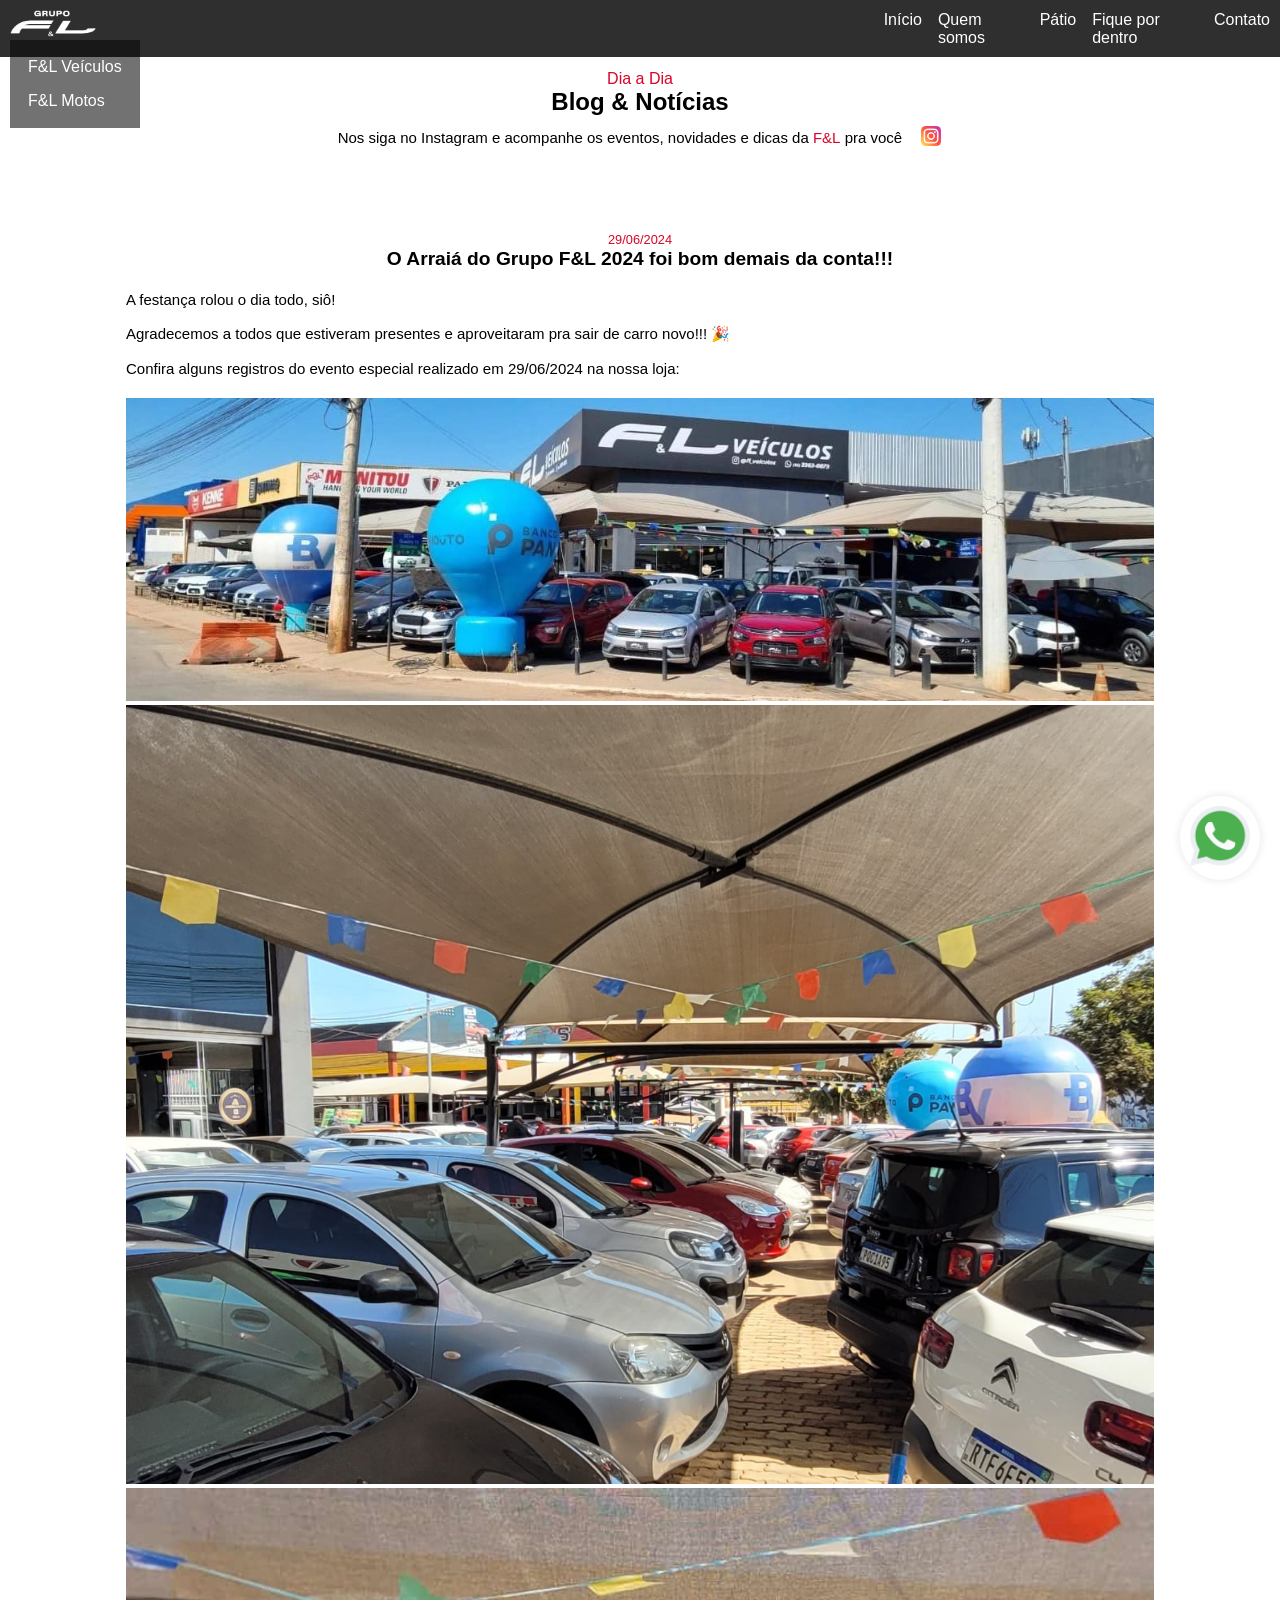
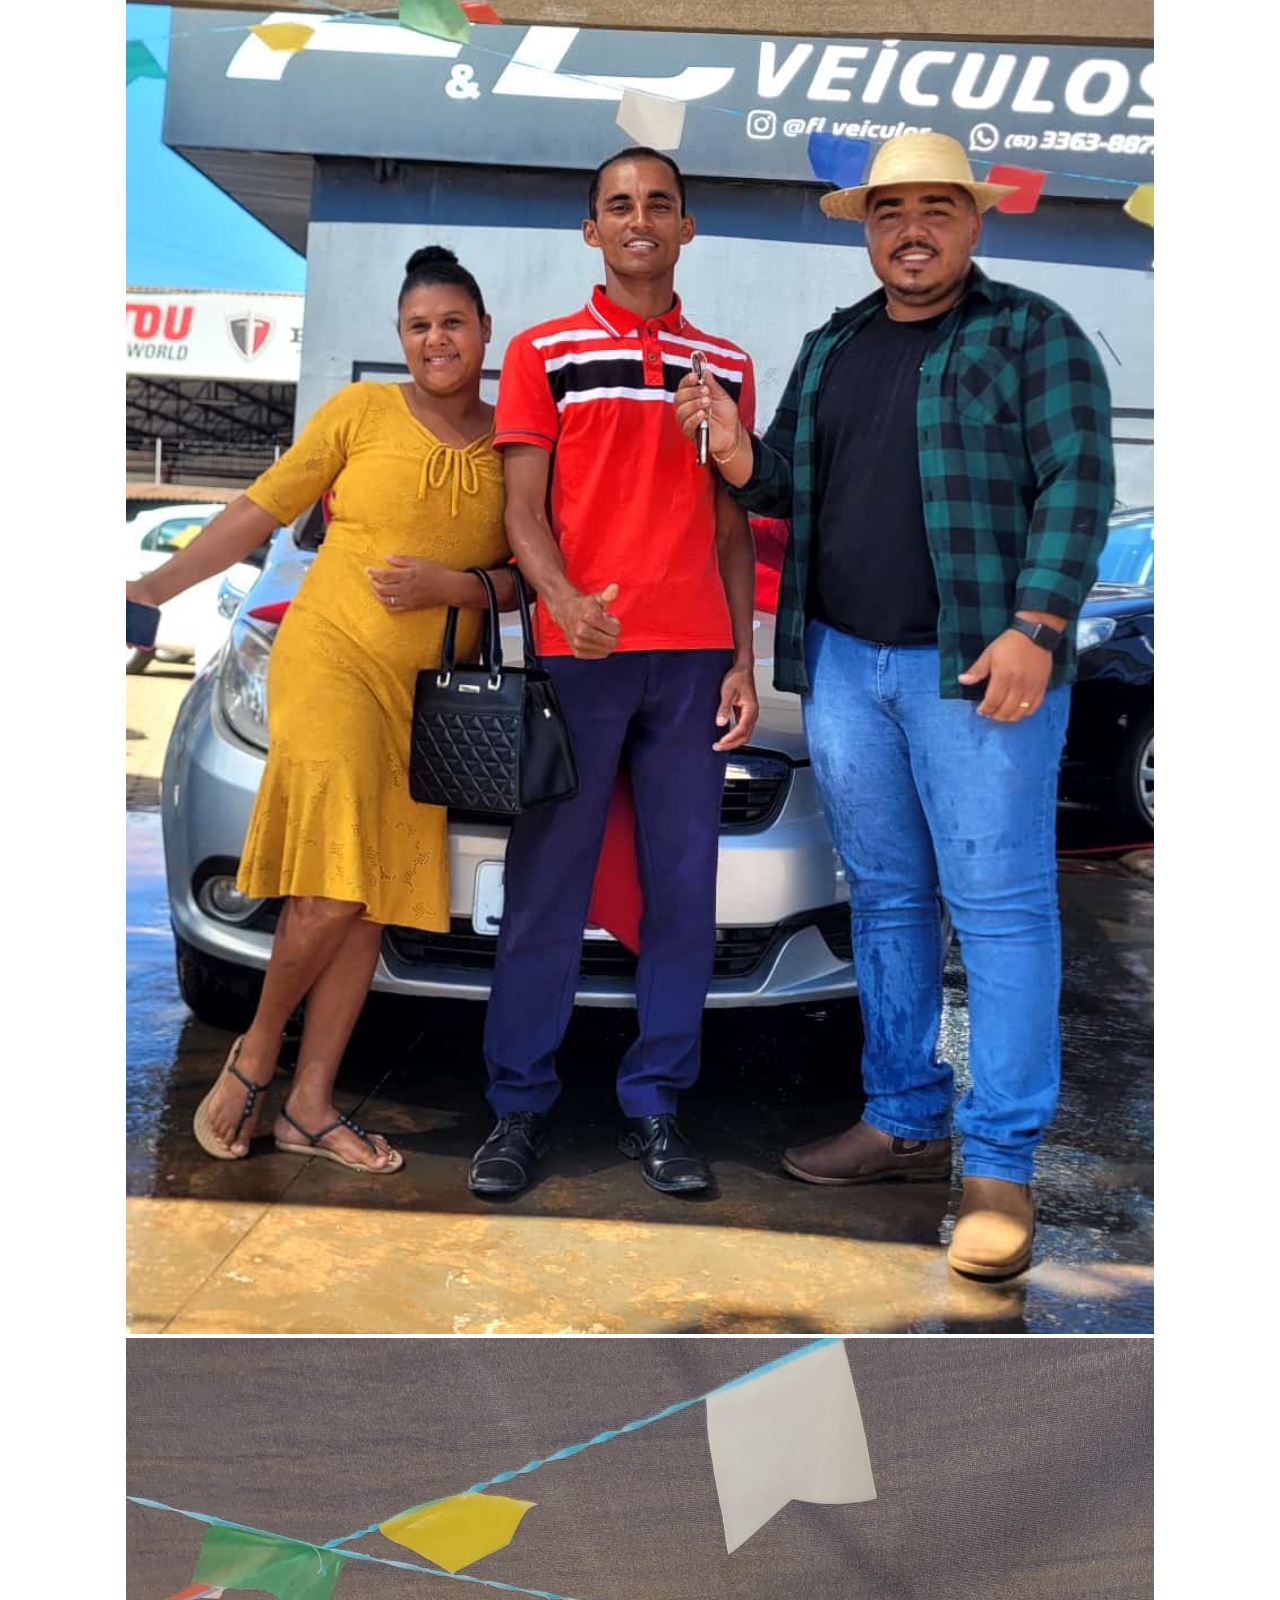
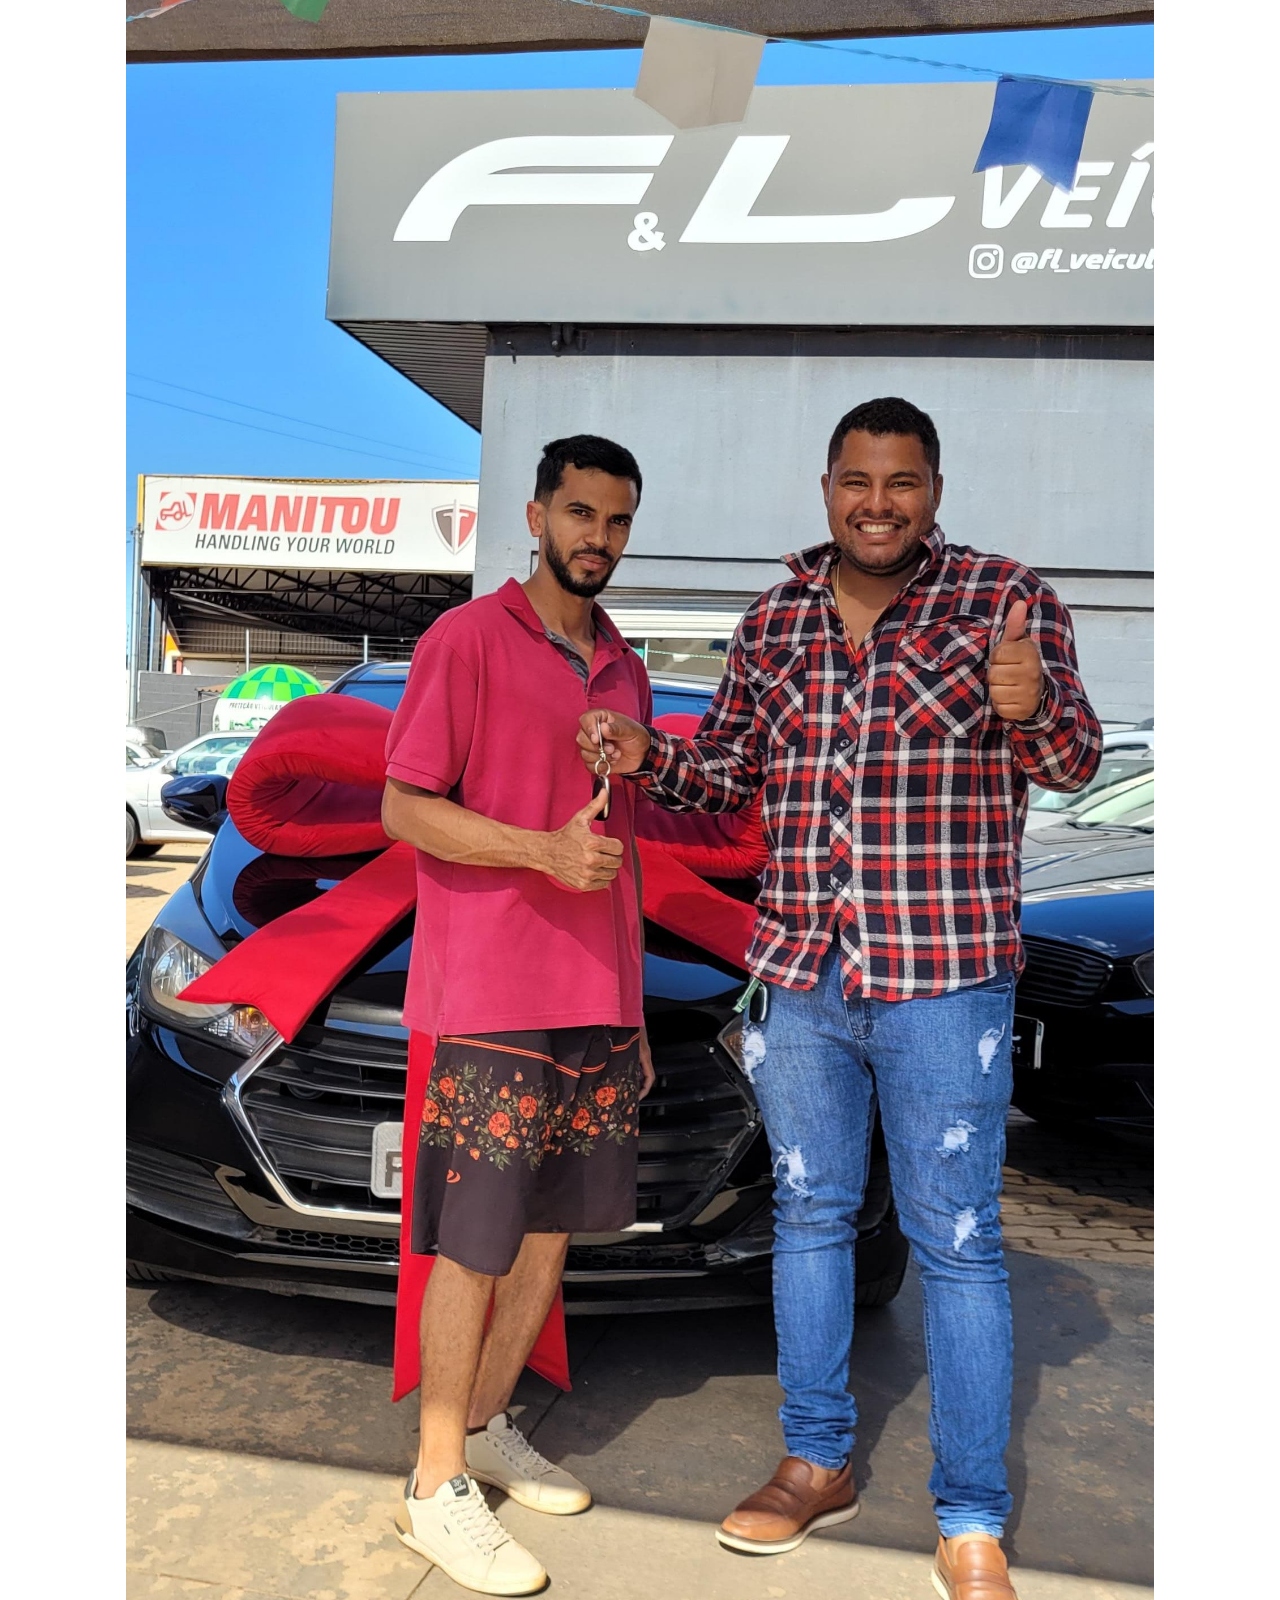
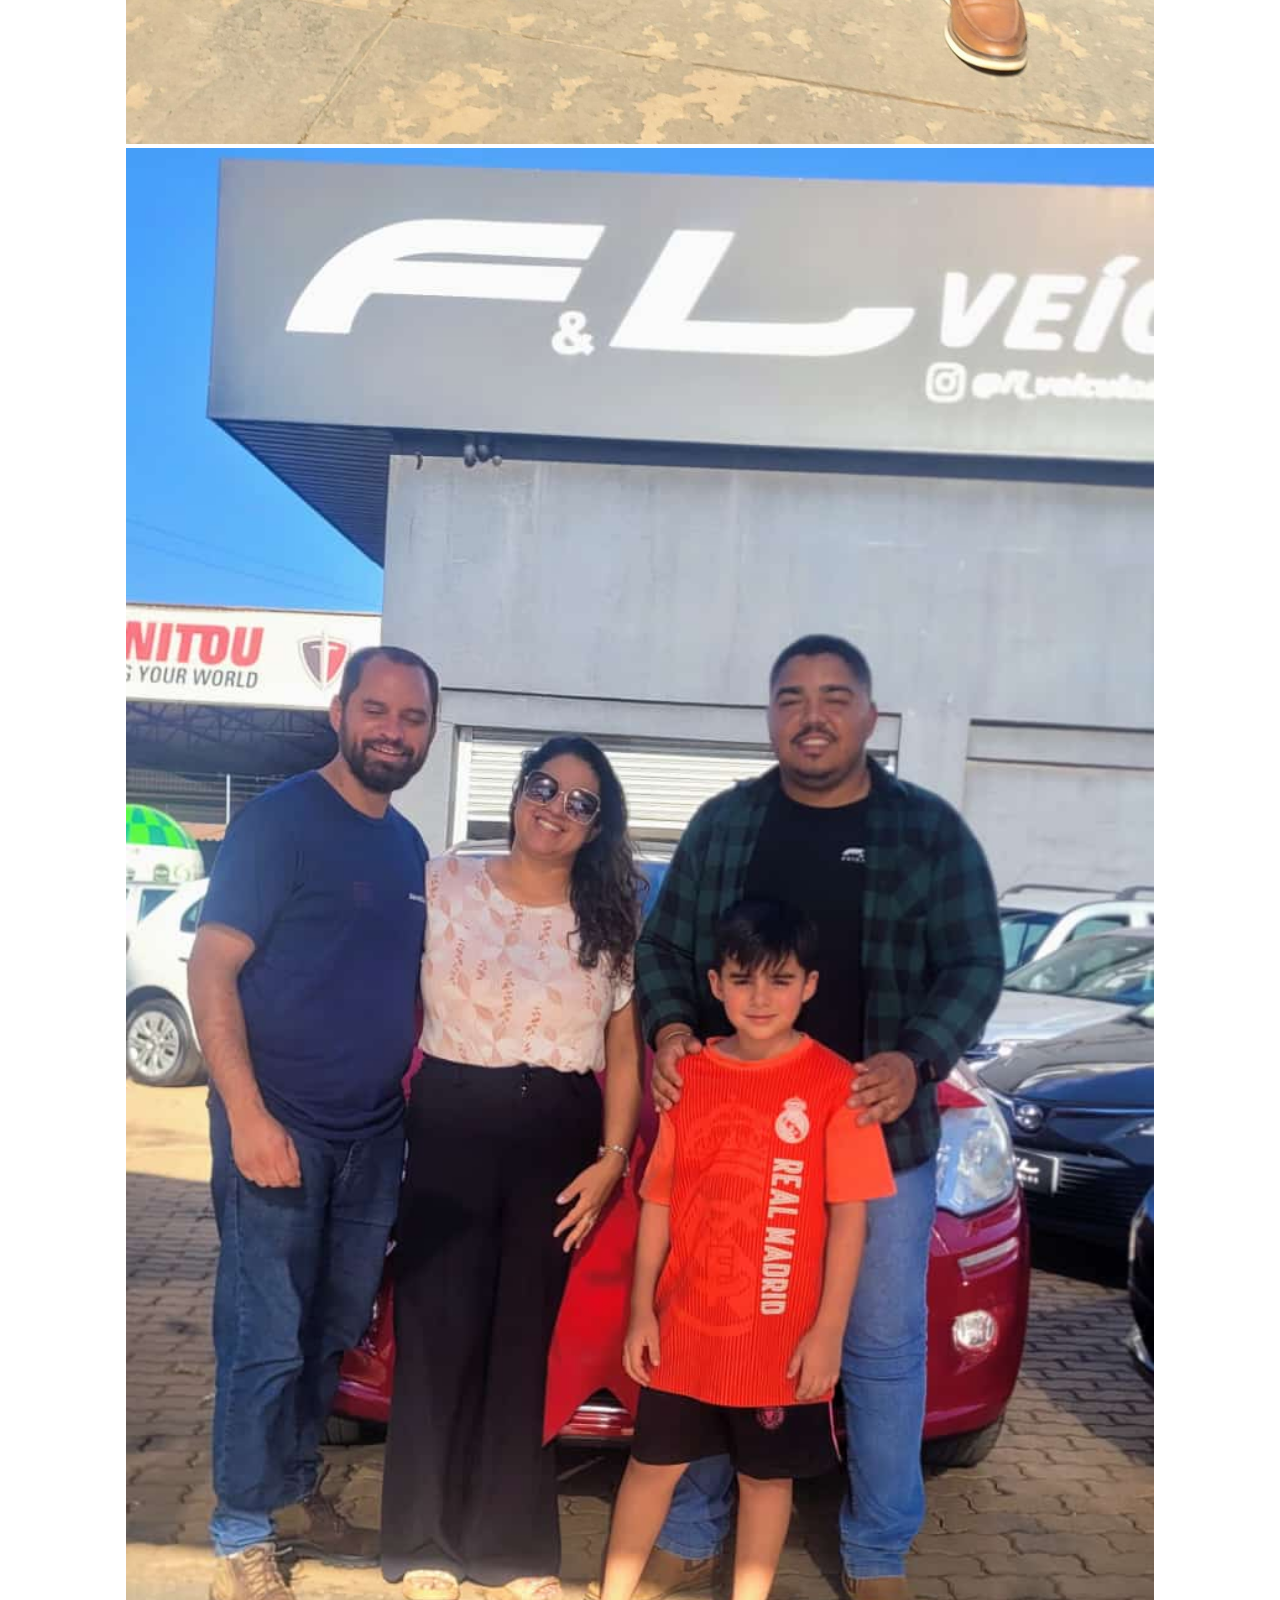
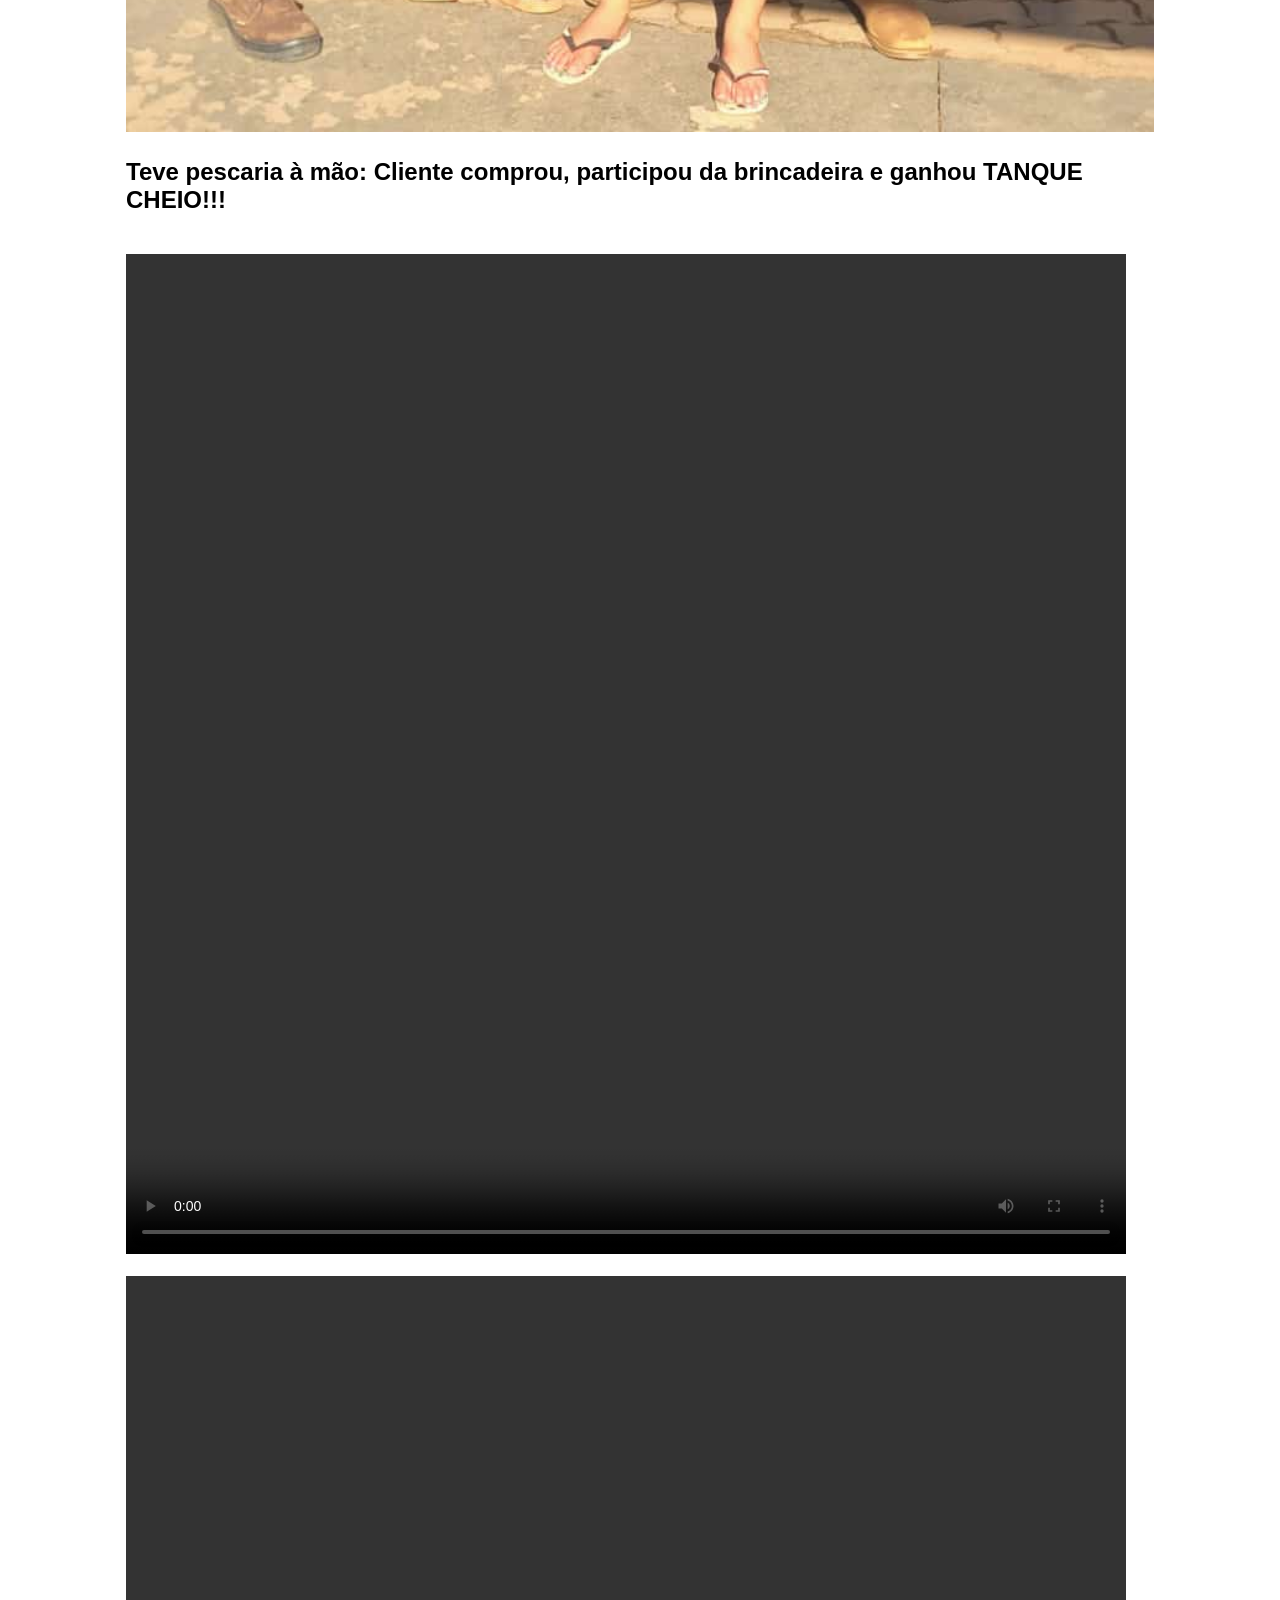
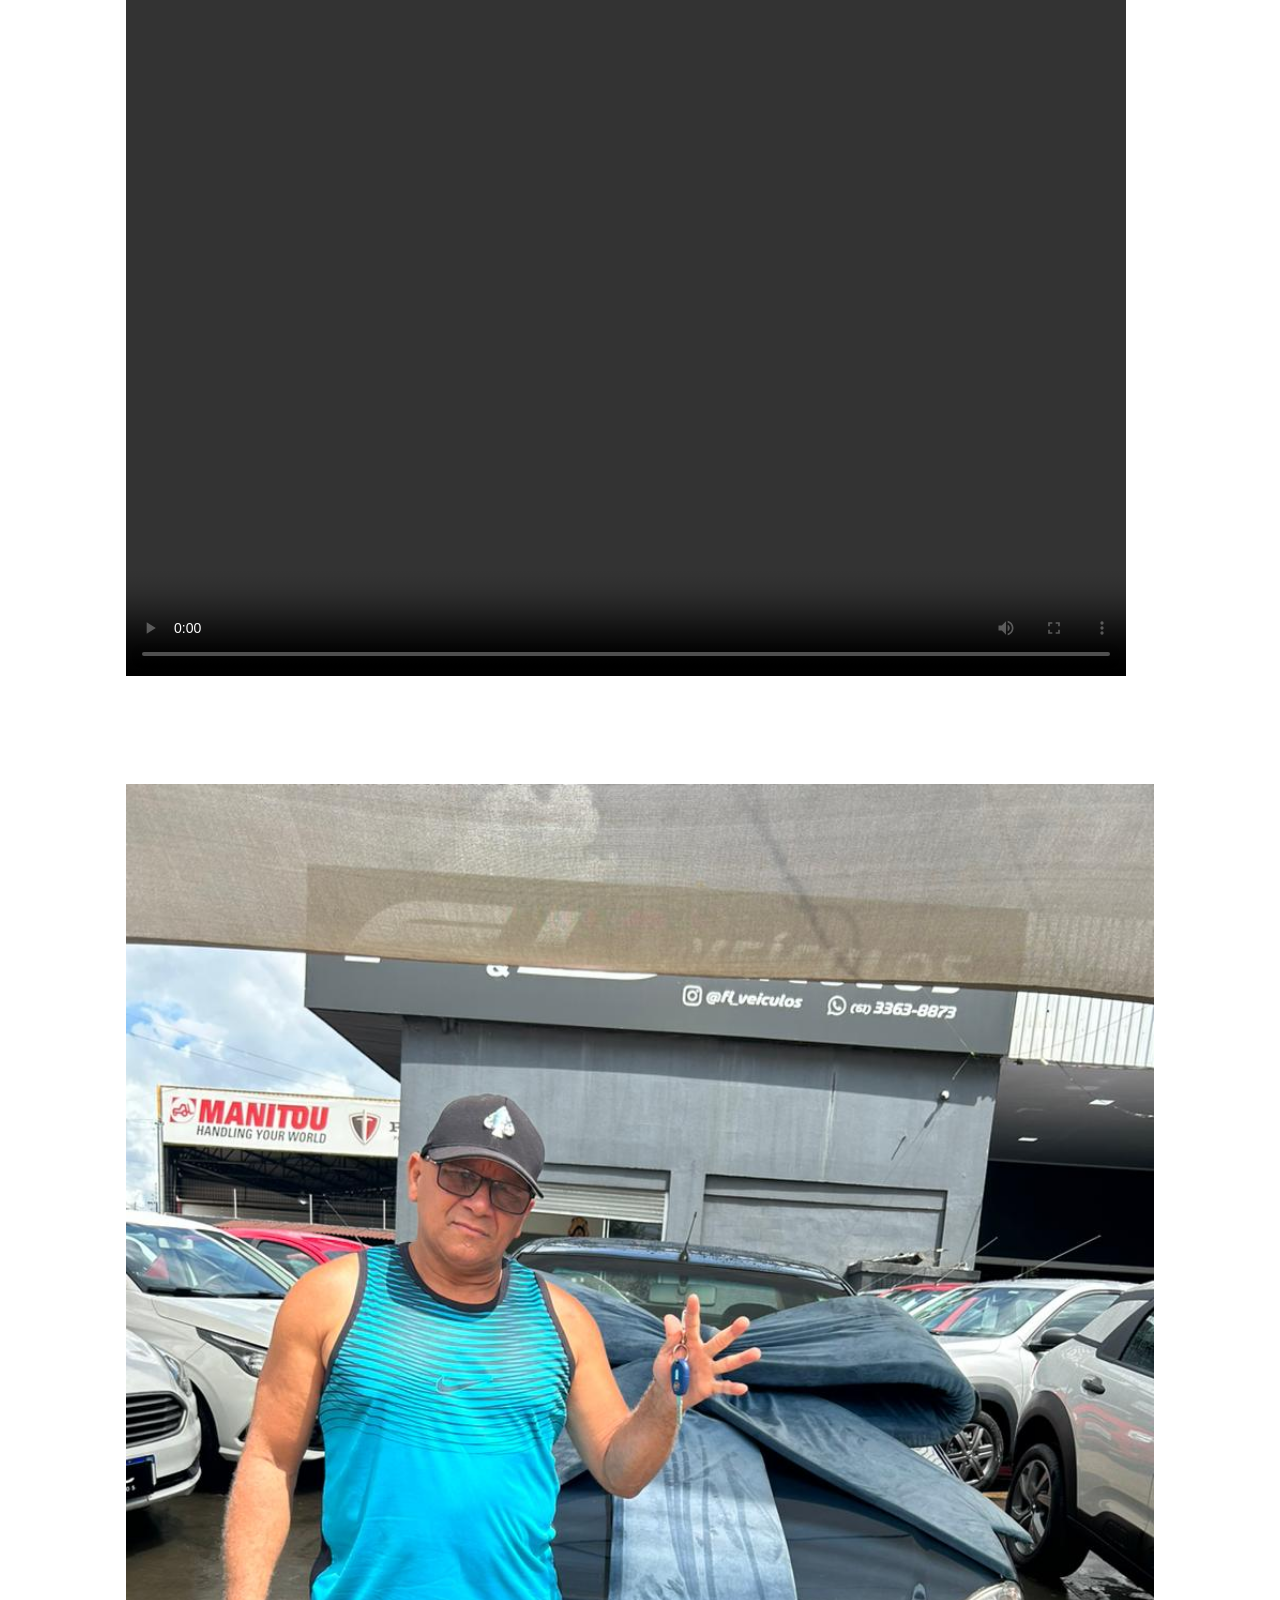
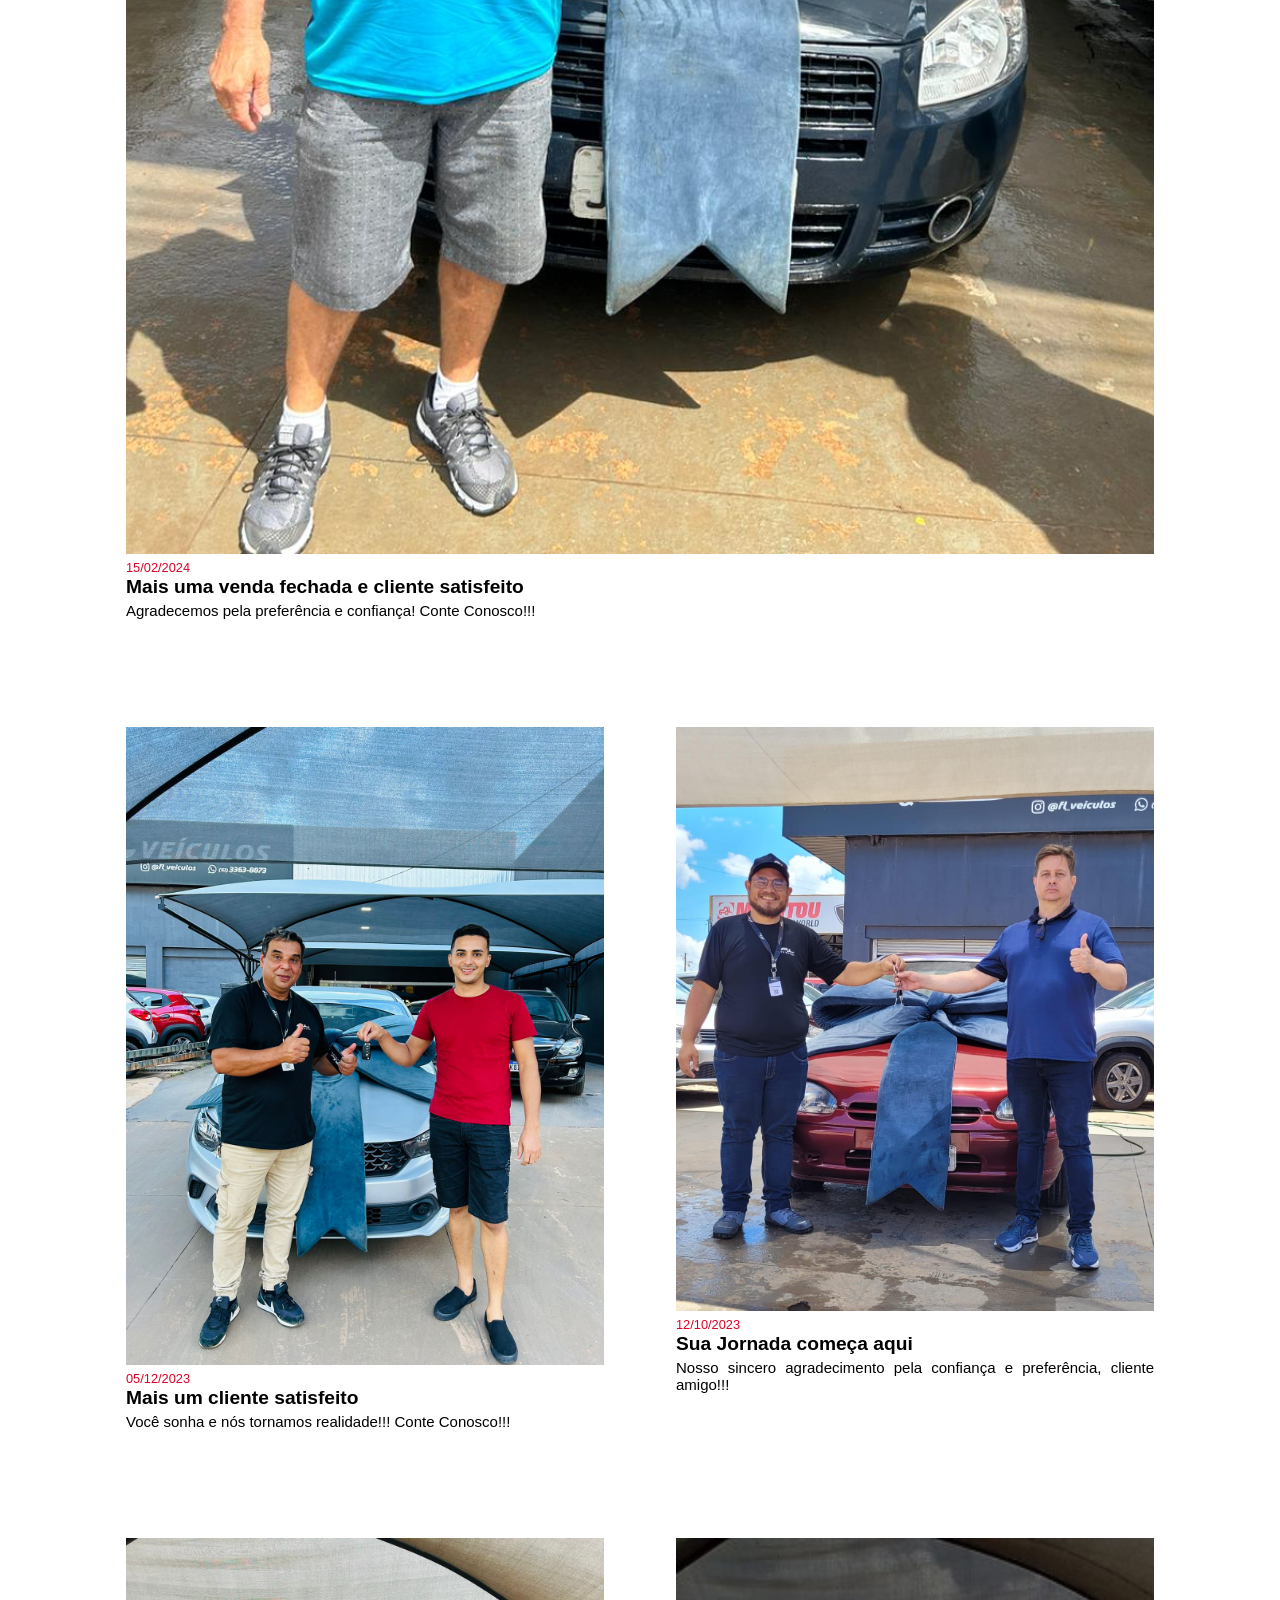
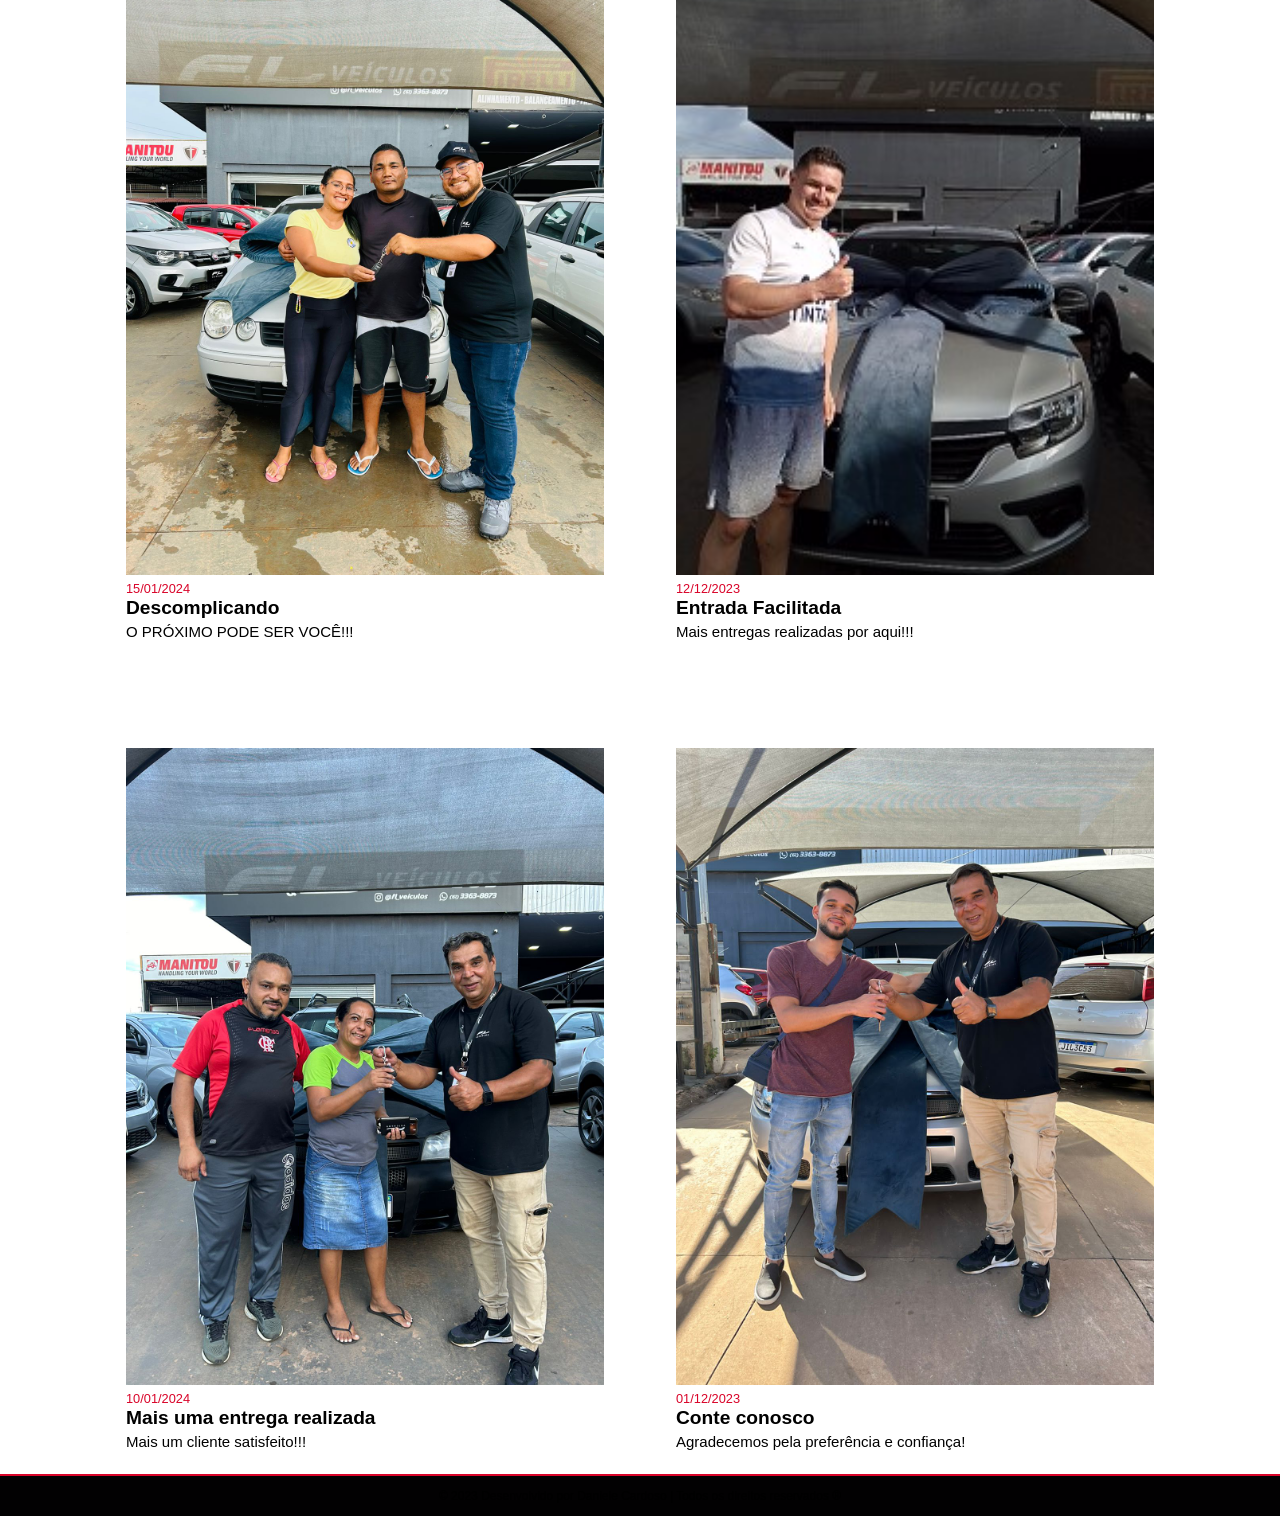
==== commit 96929382: "style: atualizações" ====
--- a/blog.html
+++ b/blog.html
@@ -207,6 +207,10 @@
 
     }
 
+    .centralizado-horizontal {
+            text-align: center;
+    }
+
     footer {
 
       background: var(--text-color);
@@ -282,7 +286,6 @@
     <div id="menu" onmouseover="showMenu()" onmouseout="hideMenu()">
       <a href="patio.html">F&L Veículos</a>
       <a href="motos.html">F&L Motos</a>
-      <a href="locar.html">LoqCar</a>
     </div>
 
     <script>
@@ -325,8 +328,53 @@
       </div>
     </div>
 
+
     <div class="blog-container container">
       <div class="box">
+        <br>
+        
+       
+        <div class="centralizado-horizontal">
+          <span> 29/06/2024 </span>
+          <h3>O Arraiá do Grupo F&L 2024 foi bom demais da conta!!!</h3>
+      </div>
+        <p>
+          <br>
+          A festança rolou o dia todo, siô! <br>
+          <br>
+Agradecemos a todos que estiveram presentes e aproveitaram pra sair de carro novo!!! 🎉<br>
+        
+        <br>
+        Confira alguns registros do evento especial realizado em 29/06/2024 na nossa loja: <br>
+<br>
+</p>
+
+        <img src="img/2.jpeg" />
+        <img src="img/1.jpeg" />
+        <img src="img/3.jpeg" />
+        <img src="img/5.jpeg" />
+        <img src="img/6.jpeg" />
+<br><br>
+        <p>
+          <h2>Teve pescaria à mão: Cliente comprou, participou da brincadeira e ganhou TANQUE CHEIO!!!</h2>
+        </p>
+        <br><br>
+        <video width="1000" height="1000" controls>
+          <source src="img/1v.mp4" type="video/mp4">
+          
+      </video>
+
+      <br><br>
+      <video width="1000" height="1000" controls>
+        <source src="img/2v.mp4" type="video/mp4">
+        
+    </video>
+
+      </div>
+     
+    <div class="blog-container container">
+      <div class="box">
+
         <img src="img/cliente7.jpeg" />
         <span> 15/02/2024 </span>
         <h3> Mais uma venda fechada e cliente satisfeito</h3>
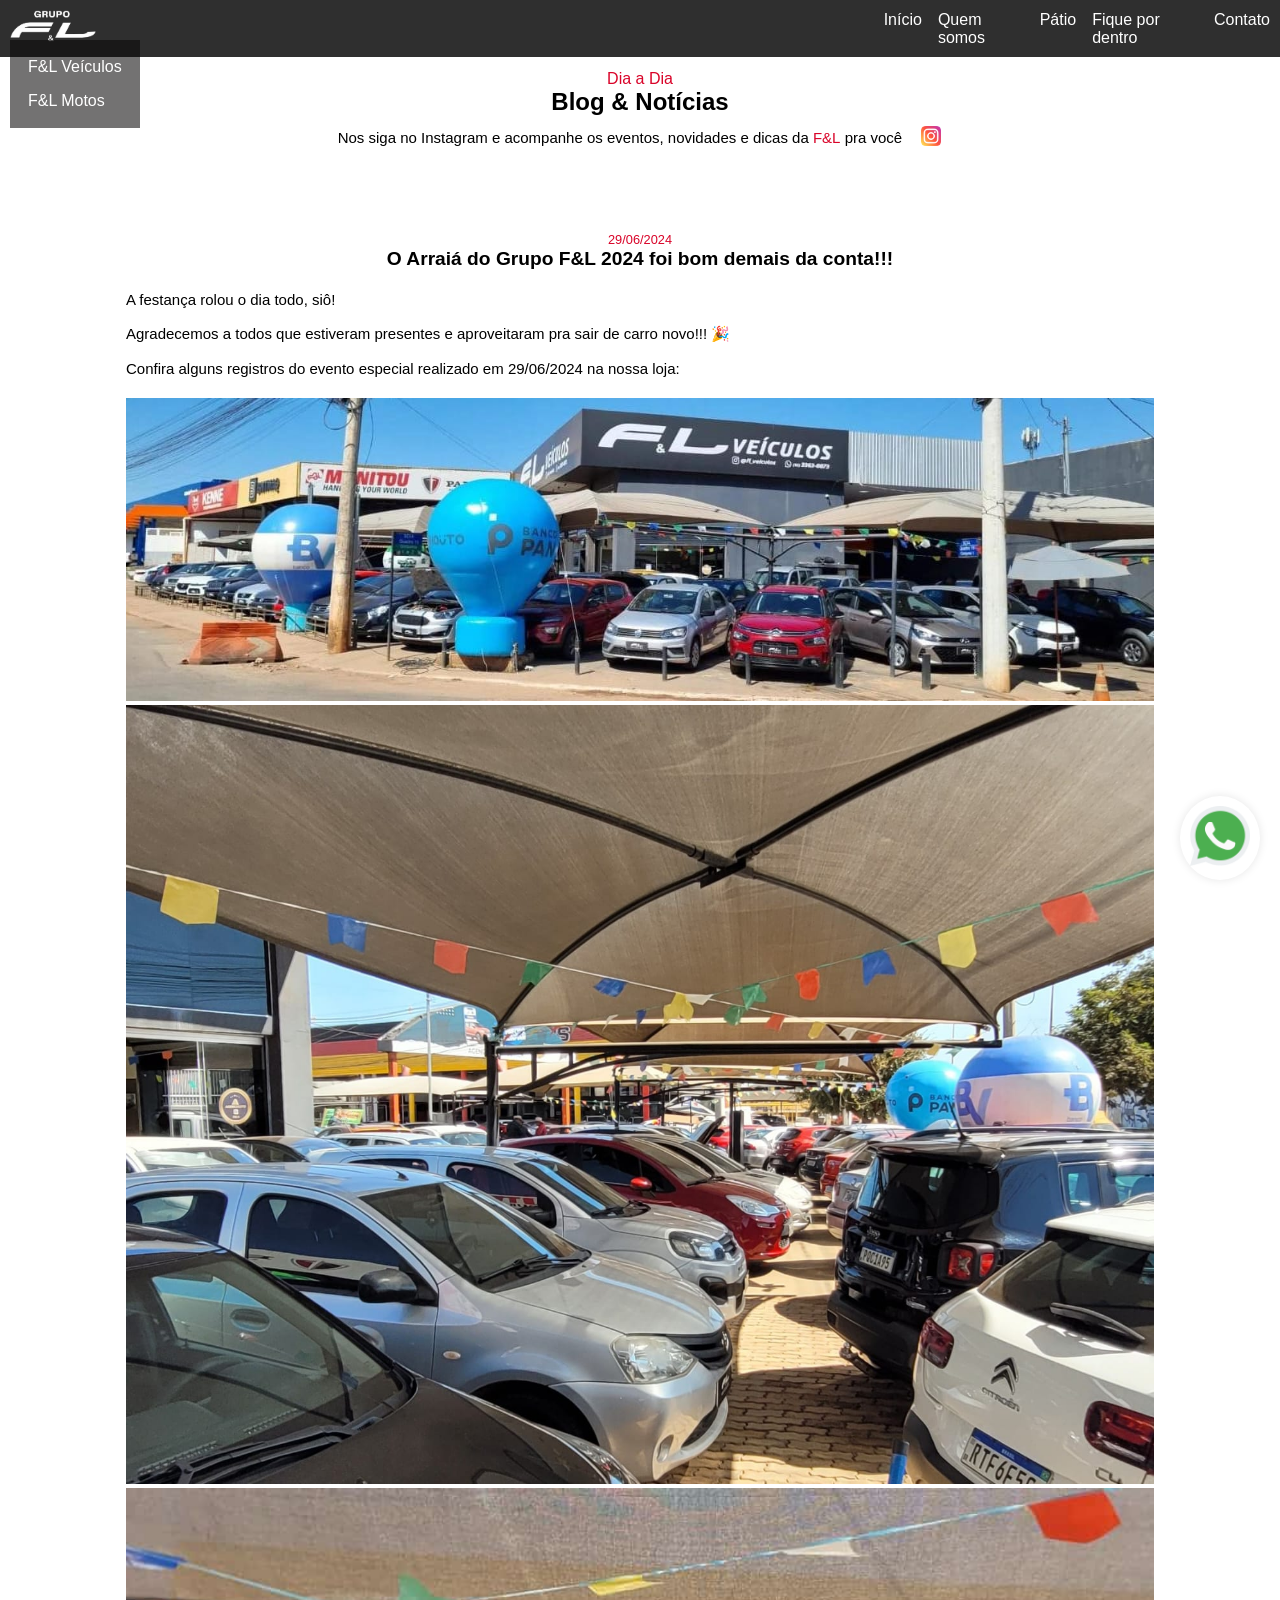
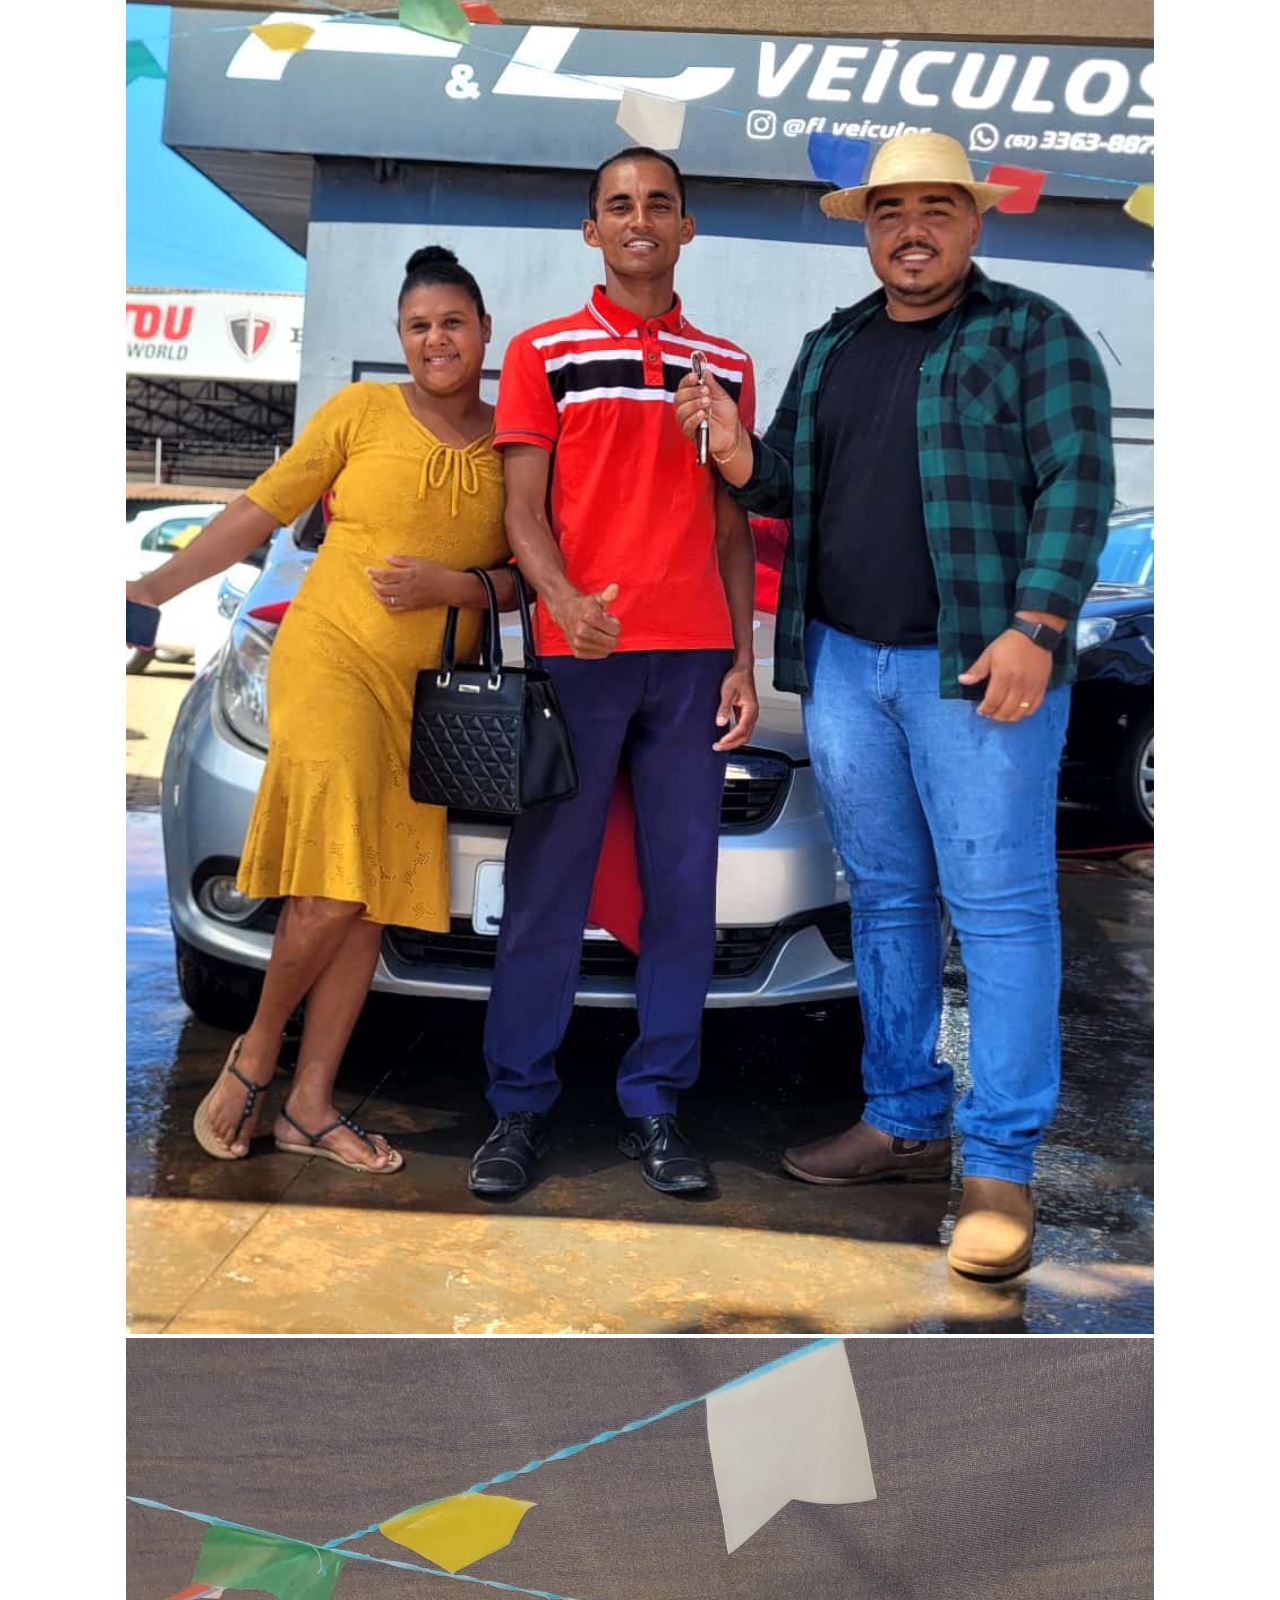
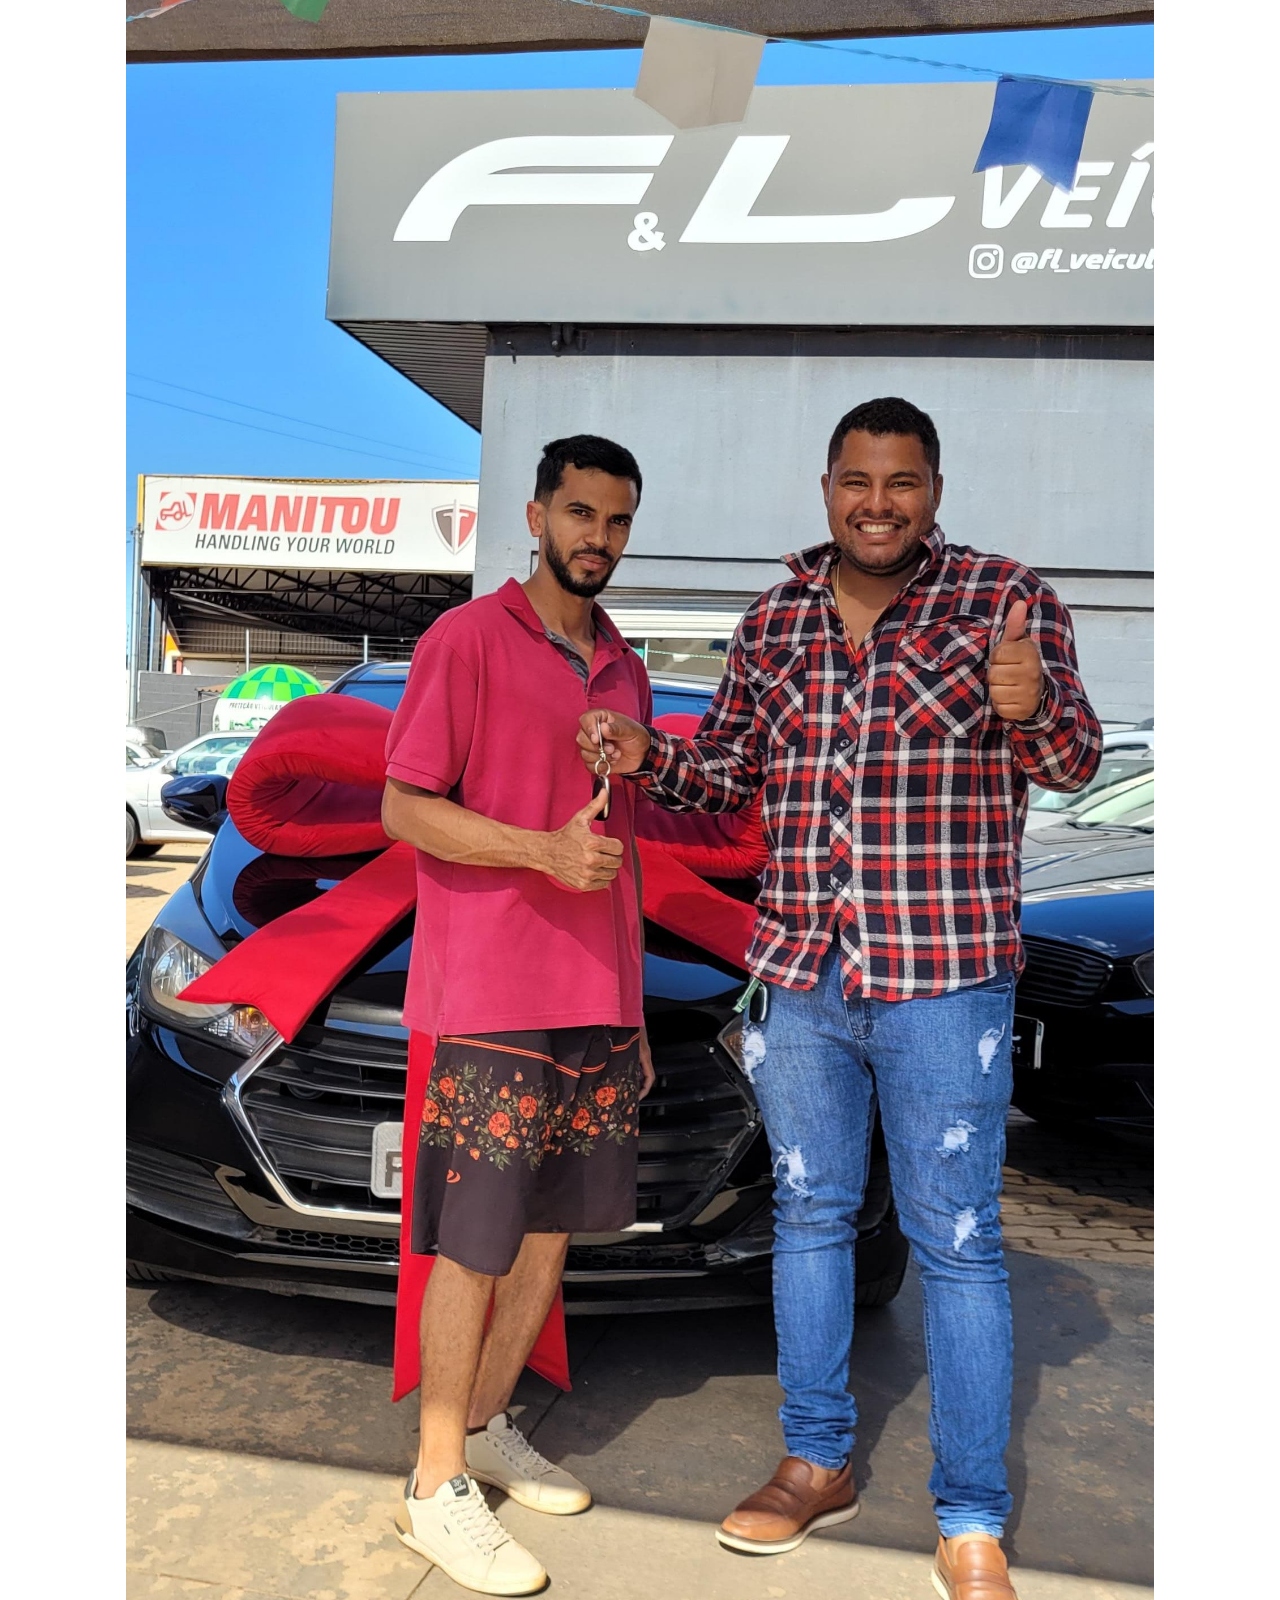
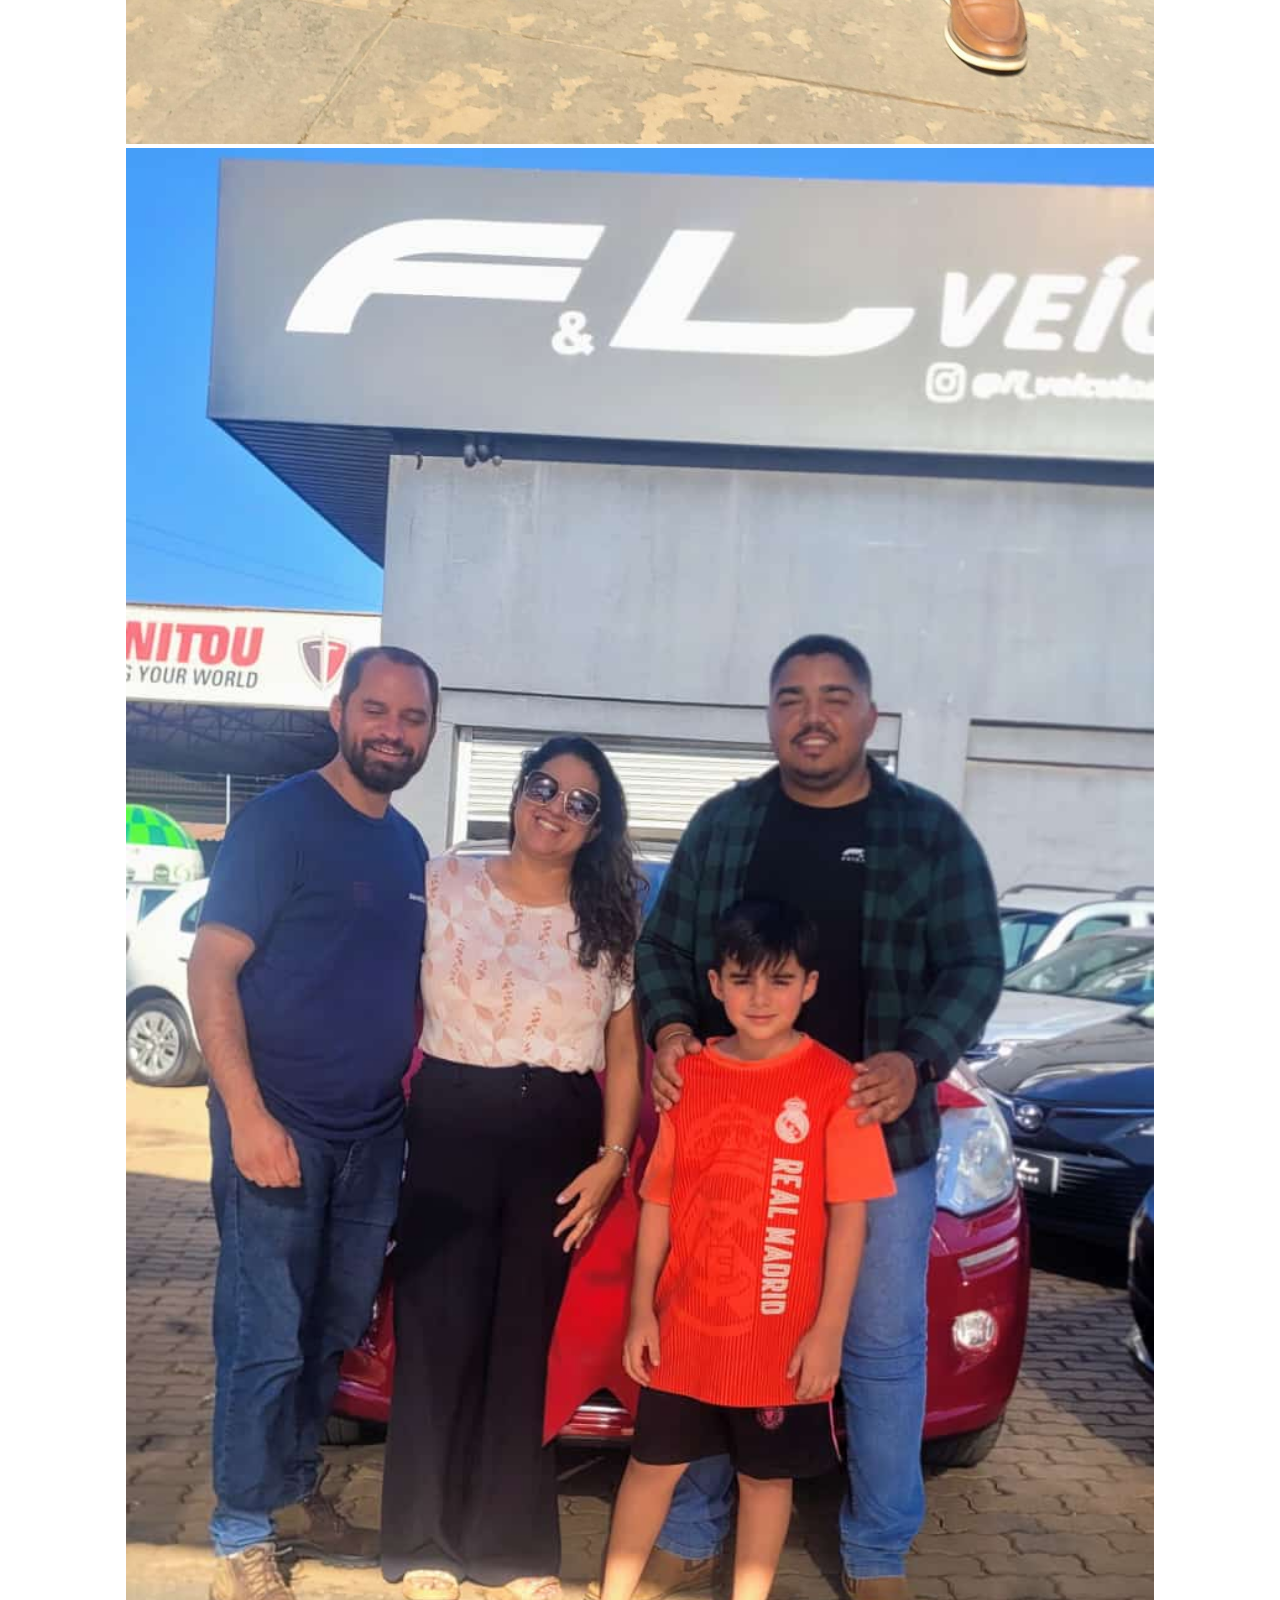
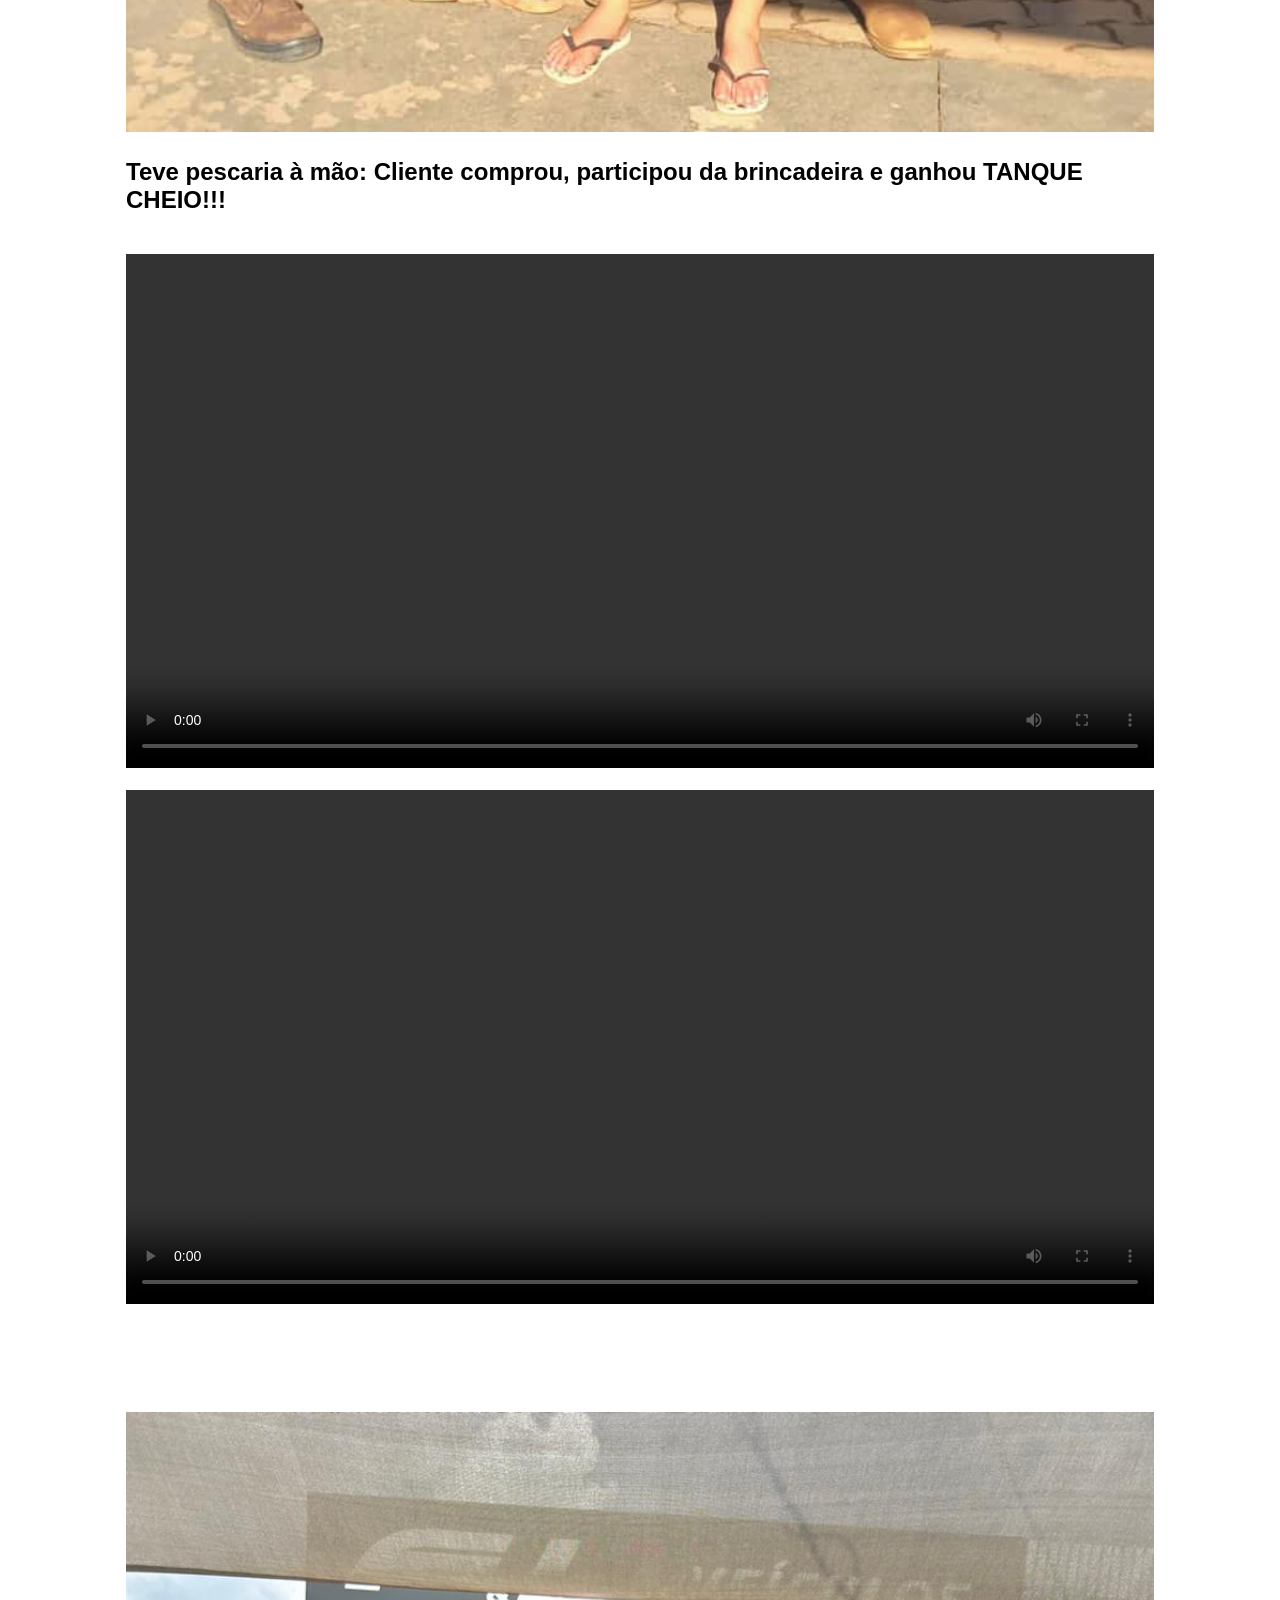
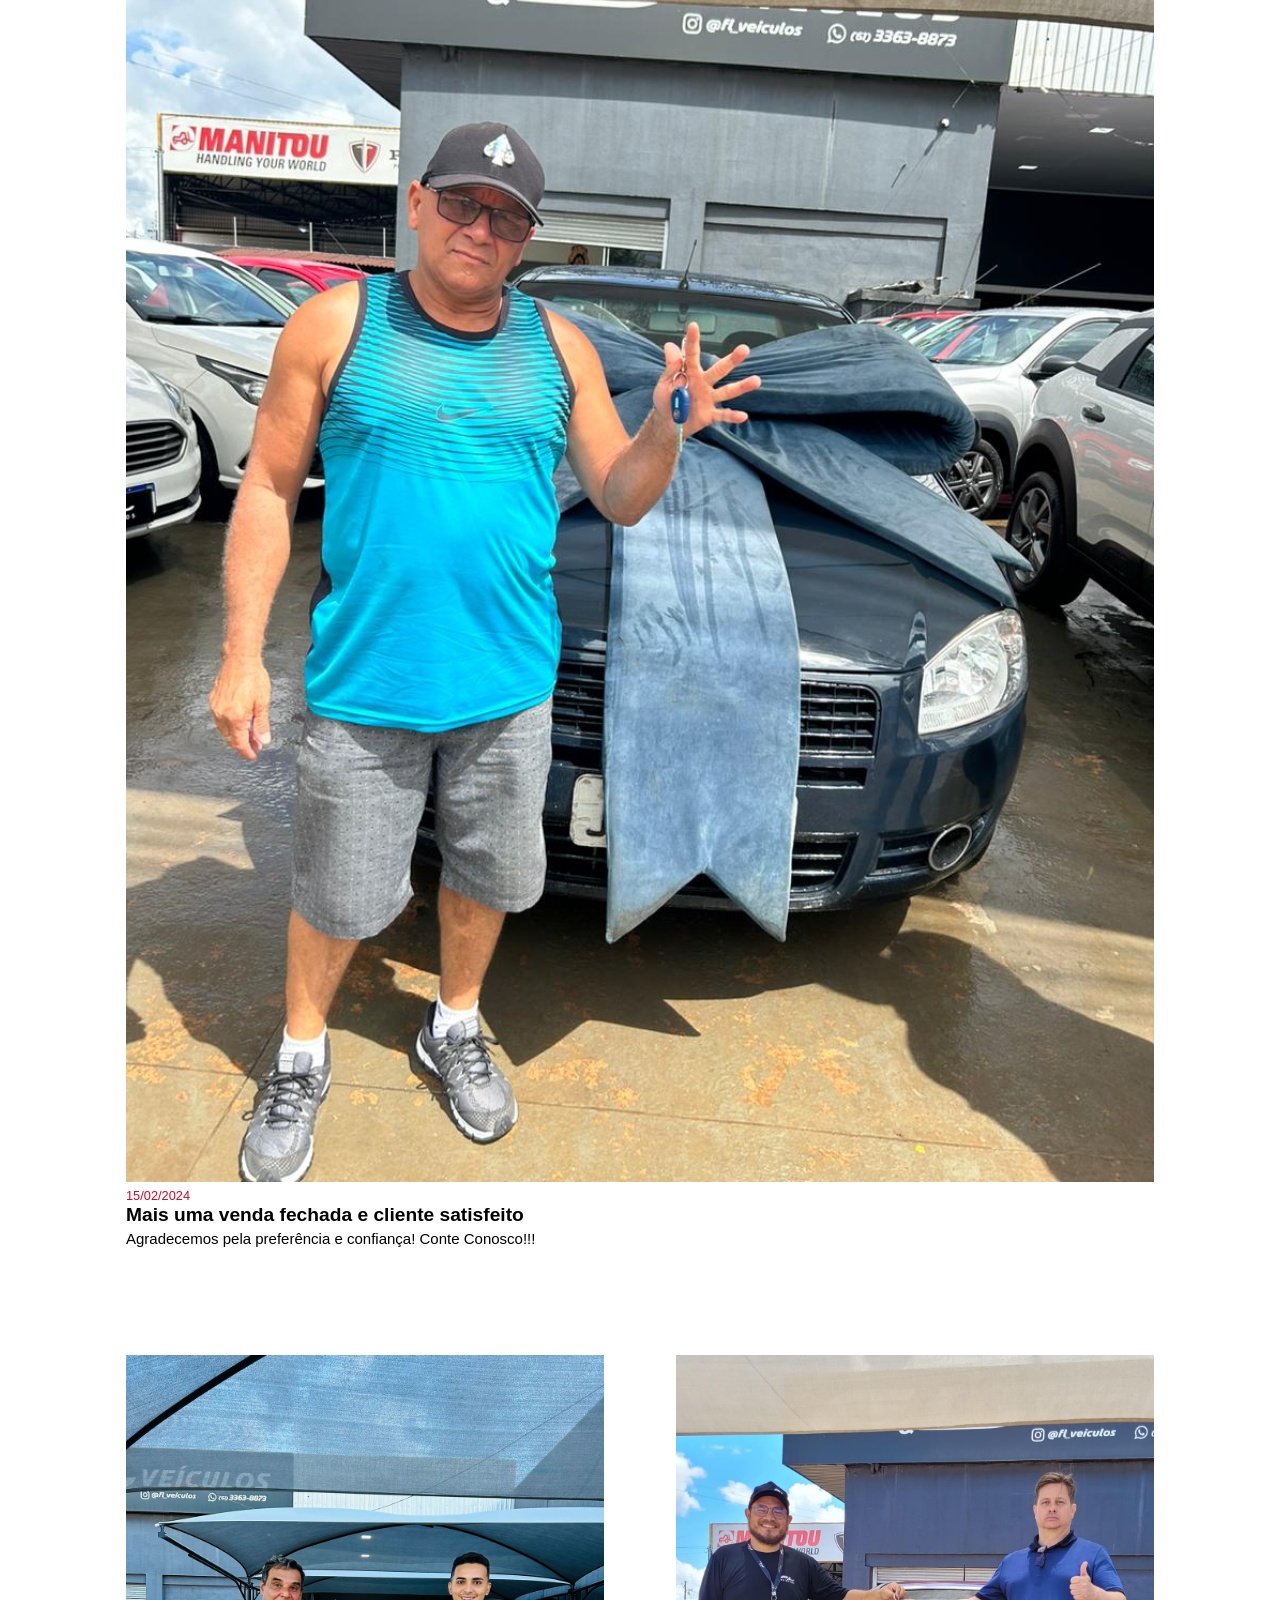
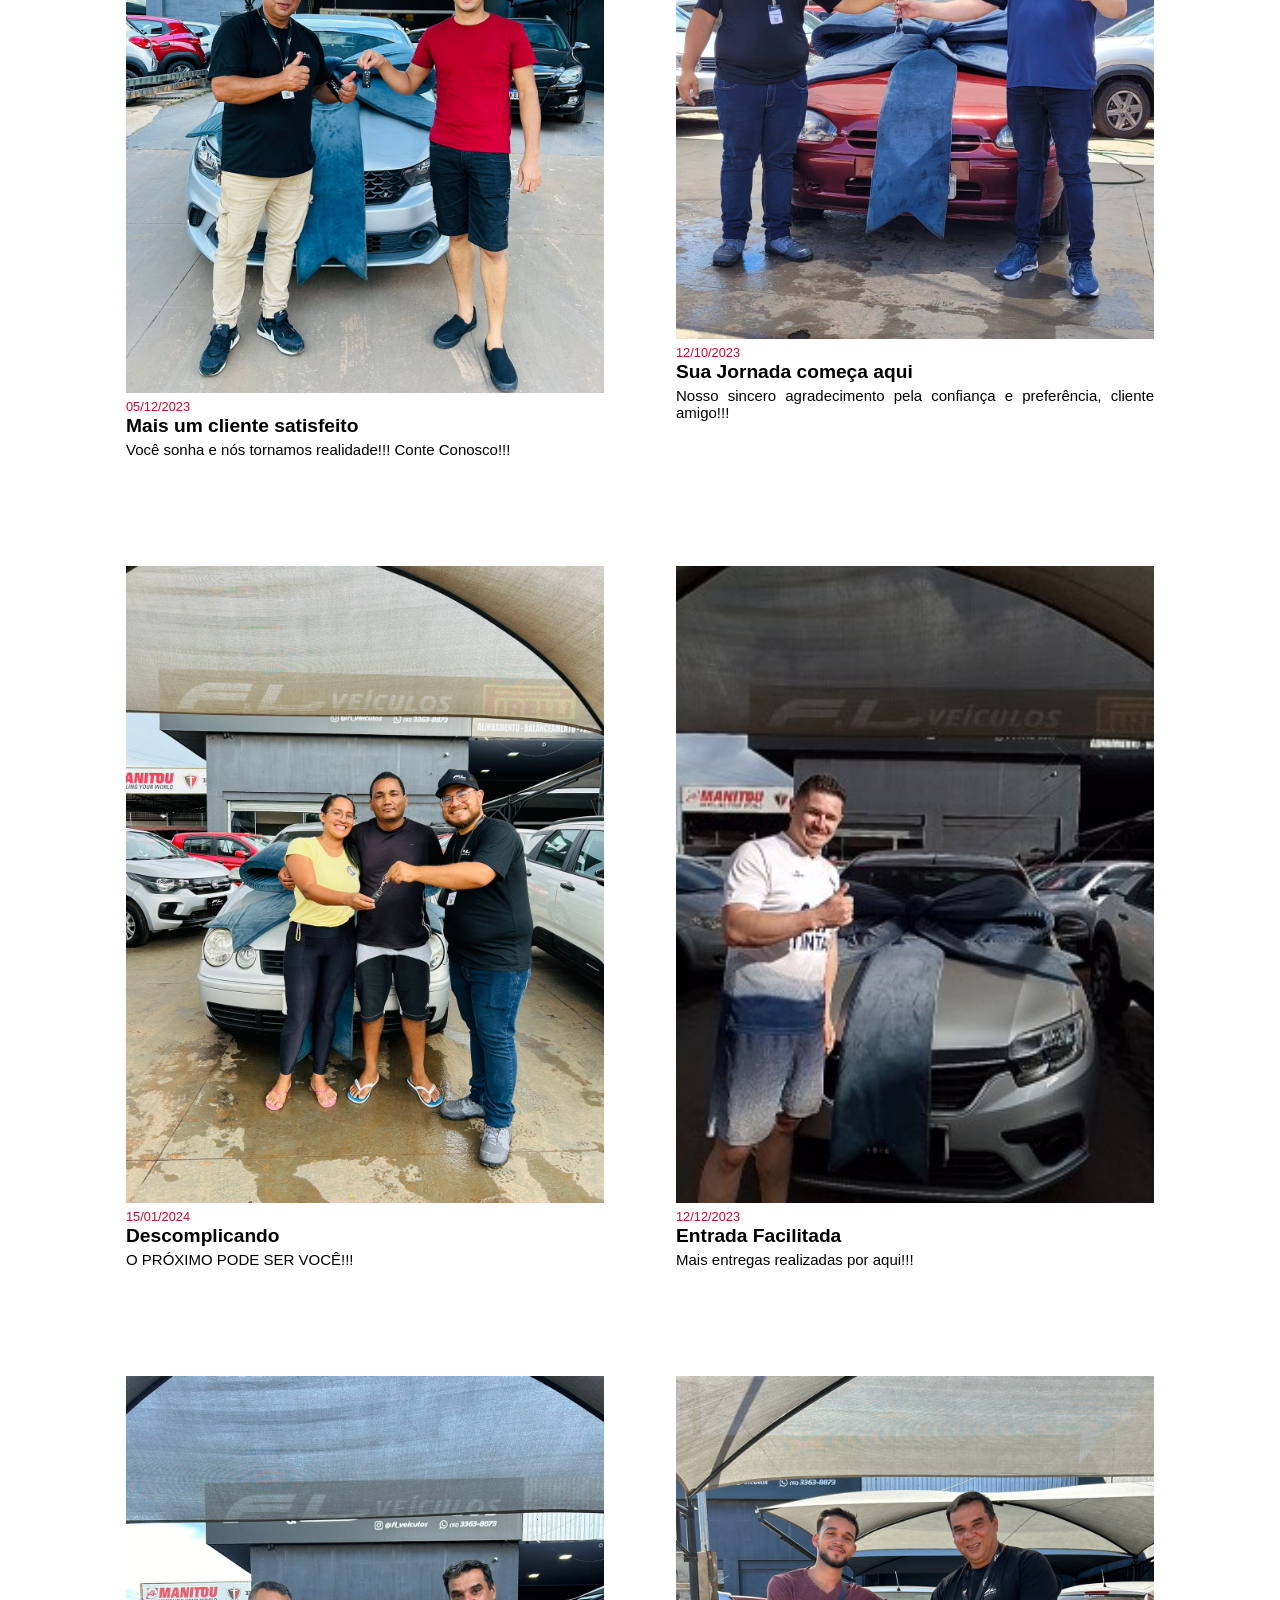
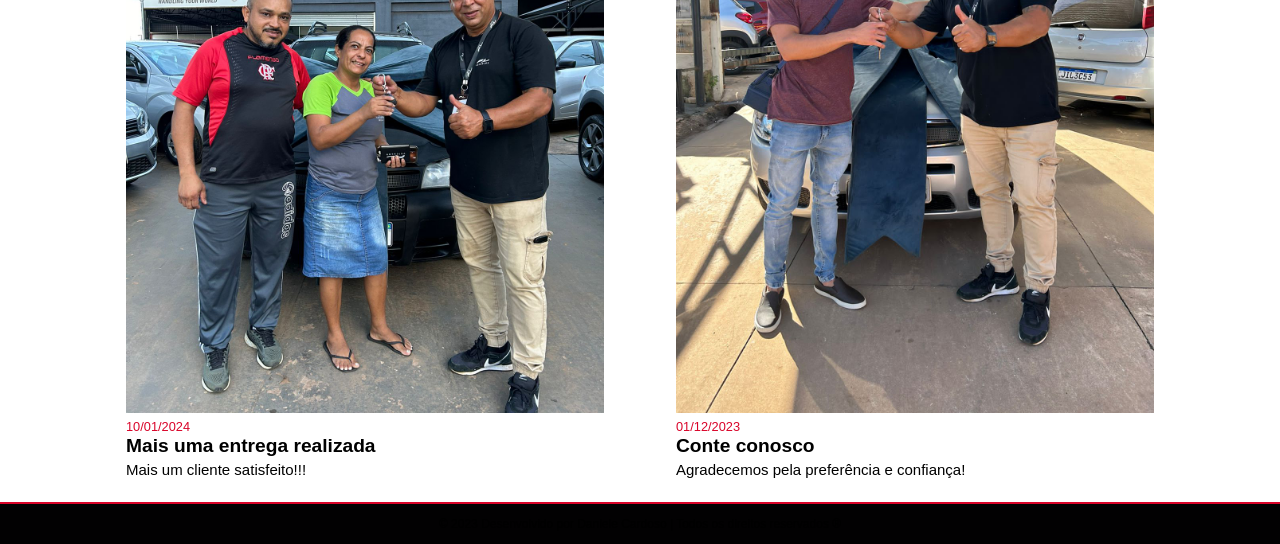
==== commit b49e7dbe: "style: atualizações" ====
--- a/blog.html
+++ b/blog.html
@@ -18,7 +18,6 @@
       scroll-behavior: smooth;
       list-style: none;
       text-decoration: none;
-
     }
 
     :root {
@@ -39,7 +38,7 @@
     .navbar {
       position: relative;
       justify-content: space-between;
-      align-items: auto;
+      align-items: center;
       width: 100%;
       padding: 10px;
       display: flex;
@@ -58,7 +57,7 @@
 
     .logomarca {
       width: 10%;
-      height: 75%;
+      height: auto;
     }
 
     #menu a {
@@ -93,7 +92,6 @@
       max-width: 1068px;
       margin-left: auto;
       margin-right: auto;
-
     }
 
     .heading {
@@ -110,7 +108,6 @@
       font-weight: 300;
       padding: 9px;
       text-align: center;
-
     }
 
     .blog-container {
@@ -181,7 +178,6 @@
 
     .whatsapp-icon img {
       width: 60px;
-
     }
 
     .instagram-icon {
@@ -195,7 +191,6 @@
     .instagram-icon a {
       display: block;
       padding: 10px;
-
     }
 
     .instagram-icon a:hover {
@@ -204,15 +199,13 @@
 
     .instagram-icon img {
       width: 20px;
-
     }
 
     .centralizado-horizontal {
-            text-align: center;
+      text-align: center;
     }
 
     footer {
-
       background: var(--text-color);
       border-top: 2px solid var(--main-color);
       padding: 1%;
@@ -226,14 +219,12 @@
       justify-content: center;
     }
 
-
     @media only screen and (max-width: 768px) {
       .logomarca {
         width: 20%;
         height: auto;
         margin: 0 auto;
         display: block;
-
       }
 
       .navbar {
@@ -261,6 +252,8 @@
 
       .navbar ul {
         margin: 10px 0;
+        flex-direction: column;
+        align-items: center;
       }
 
       .navbar ul a {
@@ -271,8 +264,35 @@
         width: 40px;
       }
 
-
-    }
+      .blog-container {
+        flex-direction: column;
+        align-items: center;
+      }
+
+      .blog-container .box {
+        width: 100%;
+        padding: 10px;
+      }
+
+      .heading h2 {
+        font-size: 1.5rem;
+      }
+
+      .heading p {
+        font-size: 0.9rem;
+      }
+
+      .instagram-icon p {
+        font-size: 0.9rem;
+      }
+    }
+
+    /* Additional CSS for responsive videos */
+    video {
+      width: 100%;
+      height: auto;
+    }
+
   </style>
 </head>
 
@@ -307,9 +327,9 @@
       <li><a href="quemsomos.html">Quem somos</a></li>
       <li><a href="patio.html">Pátio</a></li>
       <li><a href="blog.html">Fique por dentro</a></li>
-      <li><a href="https://www.canva.com/design/DAFqZdL1D34/cRb9zQHZBMVuDu98Yq8n4Q/view?utm_content=
-        DAFqZdL1D34&utm_campaign=designshare&utm_medium=link&utm_source=publishsharelink">Contato</a></li>
+      <li><a href="https://www.canva.com/design/DAFqZdL1D34/cRb9zQHZBMVuDu98Yq8n4Q/view?utm_content=DAFqZdL1D34&utm_campaign=designshare&utm_medium=link&utm_source=publishsharelink">Contato</a></li>
     </ul>
+  
   </nav>
 
 
